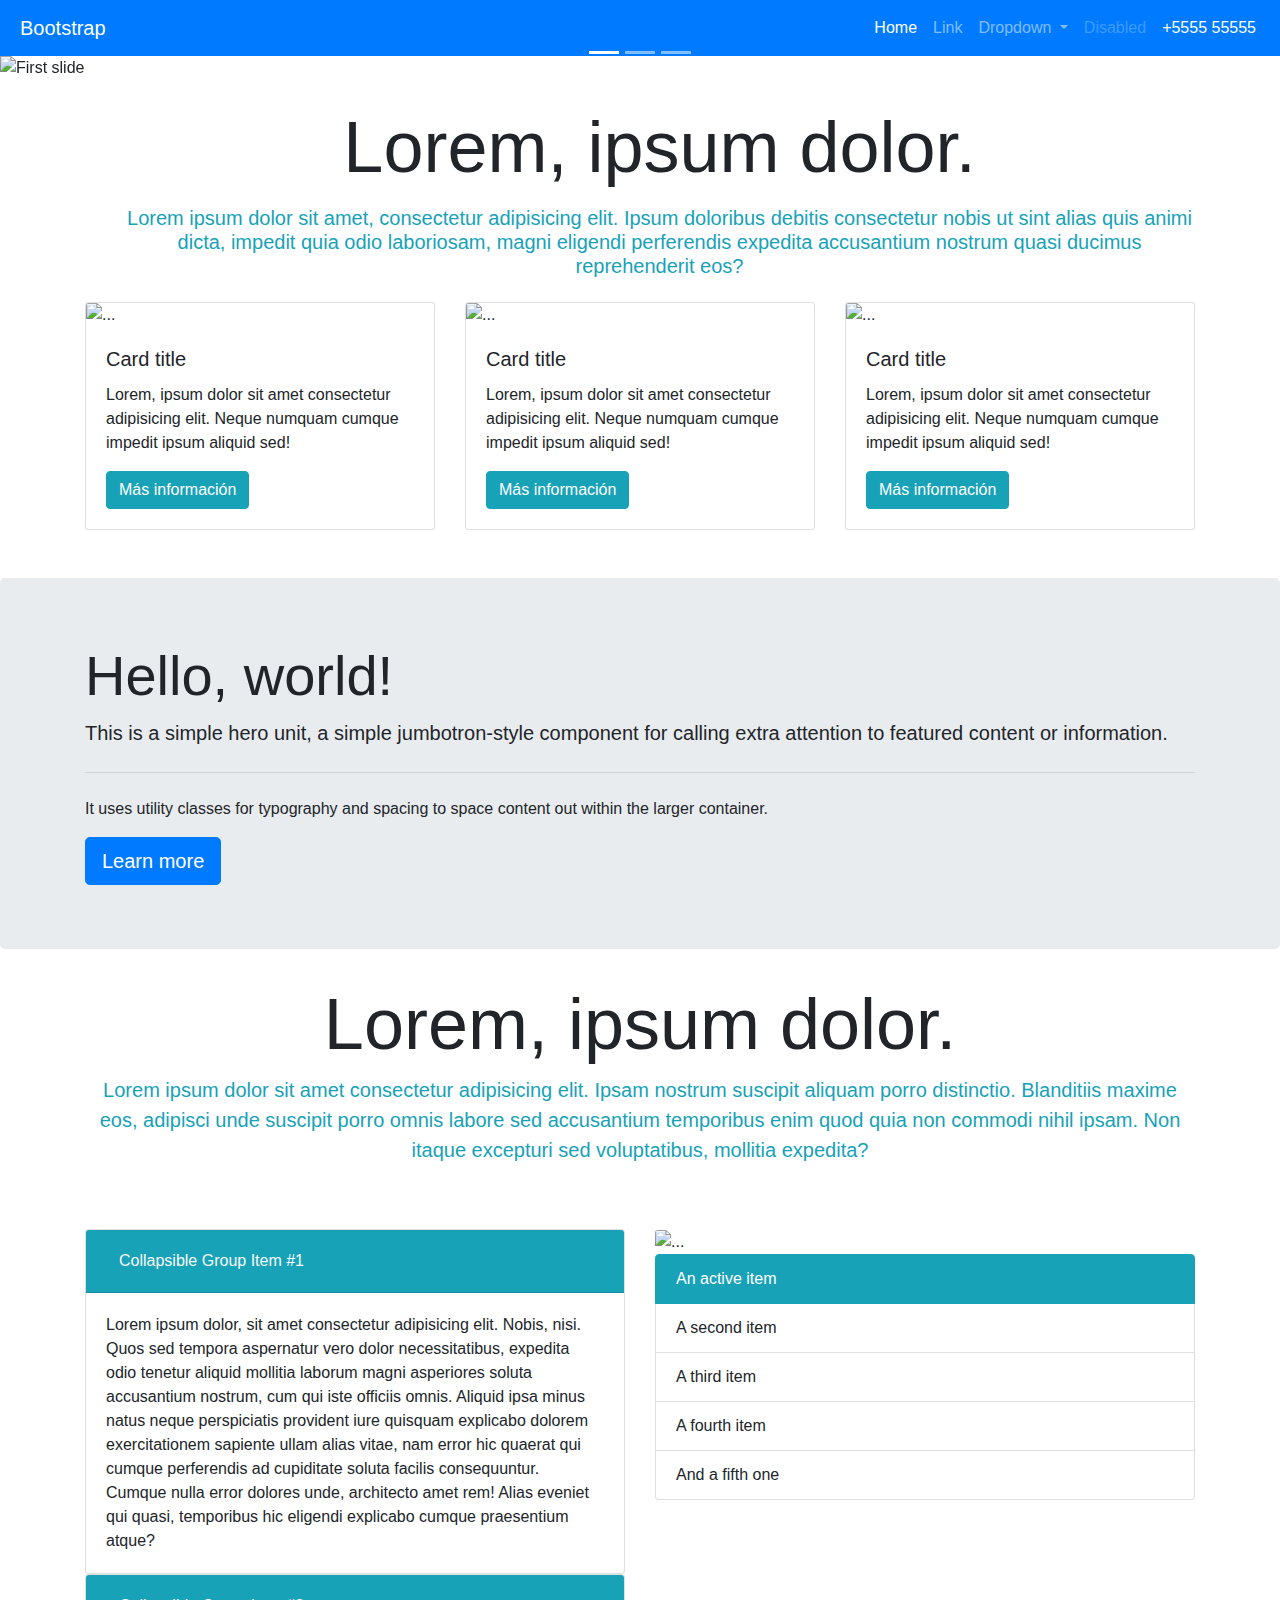
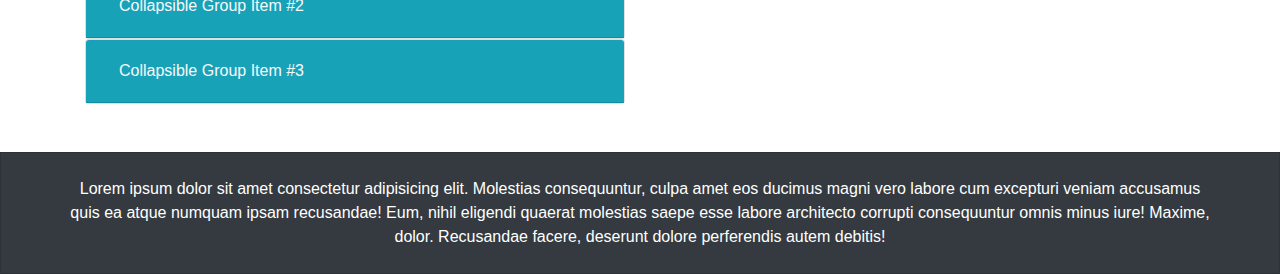
==== index.html @ b84079f8 "Estrcutura de la pagina con html y bootstrap" ====
<!doctype html>
<html lang="en">
  <head>
    <!-- Required meta tags -->
    <meta charset="utf-8">
    <meta name="viewport" content="width=device-width, initial-scale=1, shrink-to-fit=no">

    <!-- Bootstrap CSS -->
    <link rel="stylesheet" href="https://cdn.jsdelivr.net/npm/bootstrap@4.0.0/dist/css/bootstrap.min.css" integrity="sha384-Gn5384xqQ1aoWXA+058RXPxPg6fy4IWvTNh0E263XmFcJlSAwiGgFAW/dAiS6JXm" crossorigin="anonymous">
    <link rel="stylesheet" href="style.css">
    <title>Hello, world!</title>
  </head>
  <body>

    <!-- Nav con Ménu-->
    <nav class="navbar navbar-expand-lg navbar-dark bg-primary">
      <a class="navbar-brand p-1" href="#">Bootstrap</a>
      <button class="navbar-toggler" type="button" data-toggle="collapse" data-target="#navbarSupportedContent" aria-controls="navbarSupportedContent" aria-expanded="false" aria-label="Toggle navigation">
        <span class="navbar-toggler-icon"></span>
      </button>
    
      <div class="collapse navbar-collapse" id="navbarSupportedContent">
        <ul class="navbar-nav ml-auto">
          <li class="nav-item active">
            <a class="nav-link" href="#">Home <span class="sr-only">(current)</span></a>
          </li>
          <li class="nav-item">
            <a class="nav-link" href="#">Link</a>
          </li>
          <li class="nav-item dropdown">
            <a class="nav-link dropdown-toggle" href="#" role="button" data-toggle="dropdown" aria-expanded="false">
              Dropdown
            </a>
            <div class="dropdown-menu">
              <a class="dropdown-item" href="#">Action</a>
              <a class="dropdown-item" href="#">Another action</a>
              <div class="dropdown-divider"></div>
              <a class="dropdown-item" href="#">Something else here</a>
            </div>
          </li>
          <li class="nav-item">
            <a class="nav-link disabled">Disabled</a>
          </li>
          <li class="nav-item active">
            <a class="nav-link" href="#">+5555 55555 <span class="sr-only">(current)</span></a>
          </li>
        </ul>
      </div>
    </nav>

    <!-- Carrusel -->

    <div id="carouselExampleIndicators" class="carousel slide" data-ride="carousel">
      <ol class="carousel-indicators">
        <li data-target="#carouselExampleIndicators" data-slide-to="0" class="active"></li>
        <li data-target="#carouselExampleIndicators" data-slide-to="1"></li>
        <li data-target="#carouselExampleIndicators" data-slide-to="2"></li>
      </ol>
      <div class="carousel-inner">
        <div class="carousel-item active">
          <img class="d-block w-100" src="./2.jpg" alt="First slide">
          <div class="carousel-caption d-none d-md-block">
            <h4>Titulo Uno</h4>
            <p>
              Lorem ipsum dolor, sit amet consectetur adipisicing elit. Quo rem ex perferendis 
              nemo porro culpa, iusto amet. Velit, aut. Similique!, ipsum dolor sit amet consectetur 
              adipisicing elit. Ducimus illum quia sit similique impedit voluptatum deserunt sequi 
              hic quas. Eius.
            </p>
          </div>
        </div>
        
        <div class="carousel-item">
          <img class="d-block w-100" src="./3.jpg" alt="Second slide">
          <div class="carousel-caption d-none d-md-block">
            <h4>Titulo Dos</h4>
            <p>
              Lorem ipsum dolor, sit amet consectetur adipisicing elit. Accusamus praesentium in 
              illo magnam fugit nobis possimus deleniti? Quis eligendi magnam nulla odio, dicta 
              rem esse ipsum ducimus? Ut, alias facere sequi repudiandae possimus molestiae 
              corrupti iste magni expedita placeat adipisci!
            </p>
          </div>
        </div>

        <div class="carousel-item">
          <img class="d-block w-100" src="./4.jpg" alt="Third slide">
          <div class="carousel-caption d-none d-md-block">
            <h4>Titulo Tres</h4>
            <p>
              Lorem ipsum dolor sit amet consectetur adipisicing elit. Inventore tempore animi 
              consequuntur sed, quos consectetur repellendus? Ex fugit, ducimus libero, molestiae 
              cumque delectus asperiores atque similique dolorum necessitatibus laborum iste 
              deserunt eveniet at consequuntur iure nam corrupti cum sunt. Corrupti?
            </p>
          </div>
        </div>
      </div>

      <a class="carousel-control-prev" href="#carouselExampleIndicators" role="button" data-slide="prev">
        <span class="carousel-control-prev-icon" a;ria-hidden="true"></span>
        <span class="sr-only">Previous</span>
      </a>

      <a class="carousel-control-next" href="#carouselExampleIndicators" role="button" data-slide="next">
        <span class="carousel-control-next-icon" aria-hidden="true"></span>
        <span class="sr-only">Next</span>
      </a>
    </div>

    <!-- Texto intermedio-->
    <div class="container mt-4 mb-3">
        <div class="row slider align-items-center justify-content-center align-items-end ml-4">
          <div class="col-12 text-center">
            <p class="display-3">
              Lorem, ipsum dolor.
            </p>
            <h5 class="text-info">
              Lorem ipsum dolor sit amet, consectetur adipisicing elit. Ipsum doloribus debitis consectetur 
              nobis ut sint alias quis animi dicta, impedit quia odio laboriosam, magni eligendi perferendis 
              expedita accusantium nostrum quasi ducimus reprehenderit eos? 
            </h5>
          </div>
        </div>
    </div>

    <!-- Cartas -->

    <div class="container mb-5 justify-content-center align-items-center">
      <div class="row justify-content-center align-items-center">
        <div class="col-12 col-sm-6 col-md-4">
          <div class="card">
            <img src="./2.jpg" class="card-img-top" alt="...">
            <div class="card-body">
              <h5 class="card-title">Card title</h5>
              <p class="card-text">
                Lorem, ipsum dolor sit amet consectetur adipisicing elit. Neque numquam cumque impedit ipsum 
                aliquid sed!
              </p>
              <a href="#" class="btn btn-info">Más información</a>
            </div>
          </div>
        </div>
        
        <div class="col-12 col-sm-6 col-md-4">
          <div class="card">
            <img src="./2.jpg" class="card-img-top" alt="...">
            <div class="card-body">
              <h5 class="card-title">Card title</h5>
              <p class="card-text">
                Lorem, ipsum dolor sit amet consectetur adipisicing elit. Neque numquam cumque impedit ipsum 
                aliquid sed!
              </p>
              <a href="#" class="btn btn-info">Más información</a>
            </div>
          </div>
        </div>
  
        <div class="col-12 col-sm-6 col-md-4">
          <div class="card">
            <img src="./2.jpg" class="card-img-top" alt="...">
            <div class="card-body">
              <h5 class="card-title">Card title</h5>
              <p class="card-text">
                Lorem, ipsum dolor sit amet consectetur adipisicing elit. Neque numquam cumque impedit ipsum 
                aliquid sed!
              </p>
              <a href="#" class="btn btn-info">Más información</a>
            </div>
          </div>
        </div>
      </div>
    </div>   
    
    <!-- Jumbotron -->

    <div class="jumbotron">
      <div class="container">
        <div class="row">
          <div class="col">
            <h1 class="display-4">Hello, world!</h1>
            <p class="lead">
              This is a simple hero unit, a simple jumbotron-style component for calling extra 
              attention to featured content or information.
            </p>
            <hr class="my-4">
            <p>
              It uses utility classes for typography and spacing to space content out within the larger container.
            </p>
            <a class="btn btn-primary btn-lg" href="#" role="button"> Learn more </a>
          </div>
        </div>
      </div>
    </div>

    <!-- Sedunda sección -->

    <div class="container">
      <div class="row">
        <div class="col-12 text-center">
          <h2 class="display-3">Lorem, ipsum dolor.</h2>
            <p class="lead text-info font-weight-normal">
              Lorem ipsum dolor sit amet consectetur adipisicing elit. Ipsam nostrum suscipit aliquam porro distinctio. 
              Blanditiis maxime eos, adipisci unde suscipit porro omnis labore sed accusantium temporibus enim quod 
              quia non commodi nihil ipsam. Non itaque excepturi sed voluptatibus, mollitia expedita?
            </p>
        </div>

        <div class="col-12 col-md-6 mt-5">
          <div class="accordion" id="accordionExample">
            <div class="card">
              <div class="card-header bg-info" id="headingOne">
                <h2 class="mb-0">
                  <button class="btn btn-link btn-block text-left text-light" type="button" data-toggle="collapse" data-target="#collapseOne" aria-expanded="true" aria-controls="collapseOne">
                    Collapsible Group Item #1
                  </button>
                </h2>
              </div>
              <div id="collapseOne" class="collapse show" aria-labelledby="headingOne" data-parent="#accordionExample">
                <div class="card-body">
                  Lorem ipsum dolor, sit amet consectetur adipisicing elit. Nobis, nisi. Quos sed tempora aspernatur vero dolor 
                  necessitatibus, expedita odio tenetur aliquid mollitia laborum magni asperiores soluta accusantium nostrum, cum 
                  qui iste officiis omnis. Aliquid ipsa minus natus neque perspiciatis provident iure quisquam explicabo dolorem 
                  exercitationem sapiente ullam alias vitae, nam error hic quaerat qui cumque perferendis ad cupiditate soluta 
                  facilis consequuntur. Cumque nulla error dolores unde, architecto amet rem! Alias eveniet qui quasi, temporibus 
                  hic eligendi explicabo cumque praesentium atque?
                </div>
              </div>
            </div>
            <div class="card">
              <div class="card-header bg-info" id="headingTwo">
                <h2 class="mb-0">
                  <button class="btn btn-link btn-block text-left collapsed text-light" type="button" data-toggle="collapse" data-target="#collapseTwo" aria-expanded="false" aria-controls="collapseTwo">
                    Collapsible Group Item #2
                  </button>
                </h2>
              </div>
              <div id="collapseTwo" class="collapse" aria-labelledby="headingTwo" data-parent="#accordionExample">
                <div class="card-body">
                  Lorem ipsum dolor, sit amet consectetur adipisicing elit. Nobis, nisi. Quos sed tempora aspernatur vero dolor 
                  necessitatibus, expedita odio tenetur aliquid mollitia laborum magni asperiores soluta accusantium nostrum, cum 
                  qui iste officiis omnis. Aliquid ipsa minus natus neque perspiciatis provident iure quisquam explicabo dolorem 
                  exercitationem sapiente ullam alias vitae, nam error hic quaerat qui cumque perferendis ad cupiditate soluta 
                  facilis consequuntur. Cumque nulla error dolores unde, architecto amet rem! Alias eveniet qui quasi, temporibus 
                  hic eligendi explicabo cumque praesentium atque?
                </div>
              </div>
            </div>
            <div class="card">
              <div class="card-header bg-info" id="headingThree">
                <h2 class="mb-0">
                  <button class="btn btn-link btn-block text-left collapsed text-light" type="button" data-toggle="collapse" data-target="#collapseThree" aria-expanded="false" aria-controls="collapseThree">
                    Collapsible Group Item #3
                  </button>
                </h2>
              </div>
              <div id="collapseThree" class="collapse" aria-labelledby="headingThree" data-parent="#accordionExample">
              <div class="card-body">
                Lorem ipsum dolor, sit amet consectetur adipisicing elit. Nobis, nisi. Quos sed tempora aspernatur vero dolor 
                necessitatibus, expedita odio tenetur aliquid mollitia laborum magni asperiores soluta accusantium nostrum, cum 
                qui iste officiis omnis. Aliquid ipsa minus natus neque perspiciatis provident iure quisquam explicabo dolorem 
                exercitationem sapiente ullam alias vitae, nam error hic quaerat qui cumque perferendis ad cupiditate soluta 
                facilis consequuntur. Cumque nulla error dolores unde, architecto amet rem! Alias eveniet qui quasi, temporibus 
                hic eligendi explicabo cumque praesentium atque?
              </div>
            </div>
          </div>
        </div>
      </div>


        <div class="col-12 col-md-6 mt-5">
          <img src="./4.jpg" class="card-img-top img-fluid" alt="...">
          <ul class="list-group">
            <li class="list-group-item active bg-info border-info" aria-current="true">An active item</li>
            <li class="list-group-item">A second item</li>
            <li class="list-group-item">A third item</li>
            <li class="list-group-item">A fourth item</li>
            <li class="list-group-item">And a fifth one</li>
          </ul>
        </div>
      </div>
    </div>

    <!-- Pie de página -->
    <footer class="mt-5">
      <div class="card bg-dark rounded-0 text-center p-4">
        <div class="container">
          <div class="row">
            <p class="text-white mb-0">
              Lorem ipsum dolor sit amet consectetur adipisicing elit. Molestias consequuntur, culpa amet eos ducimus 
              magni vero labore cum excepturi veniam accusamus quis ea atque numquam ipsam recusandae! Eum, nihil 
              eligendi quaerat molestias saepe esse labore architecto corrupti consequuntur omnis minus iure! Maxime, 
              dolor. Recusandae facere, deserunt dolore perferendis autem debitis!
            </p>
          </div>
        </div>
      </div>
    </footer>

    <!-- Optional JavaScript -->
    <!-- jQuery first, then Popper.js, then Bootstrap JS -->
    <script src="https://code.jquery.com/jquery-3.2.1.slim.min.js" integrity="sha384-KJ3o2DKtIkvYIK3UENzmM7KCkRr/rE9/Qpg6aAZGJwFDMVNA/GpGFF93hXpG5KkN" crossorigin="anonymous"></script>
    <script src="https://cdn.jsdelivr.net/npm/popper.js@1.12.9/dist/umd/popper.min.js" integrity="sha384-ApNbgh9B+Y1QKtv3Rn7W3mgPxhU9K/ScQsAP7hUibX39j7fakFPskvXusvfa0b4Q" crossorigin="anonymous"></script>
    <script src="https://cdn.jsdelivr.net/npm/bootstrap@4.0.0/dist/js/bootstrap.min.js" integrity="sha384-JZR6Spejh4U02d8jOt6vLEHfe/JQGiRRSQQxSfFWpi1MquVdAyjUar5+76PVCmYl" crossorigin="anonymous"></script>
  </body>
</html>
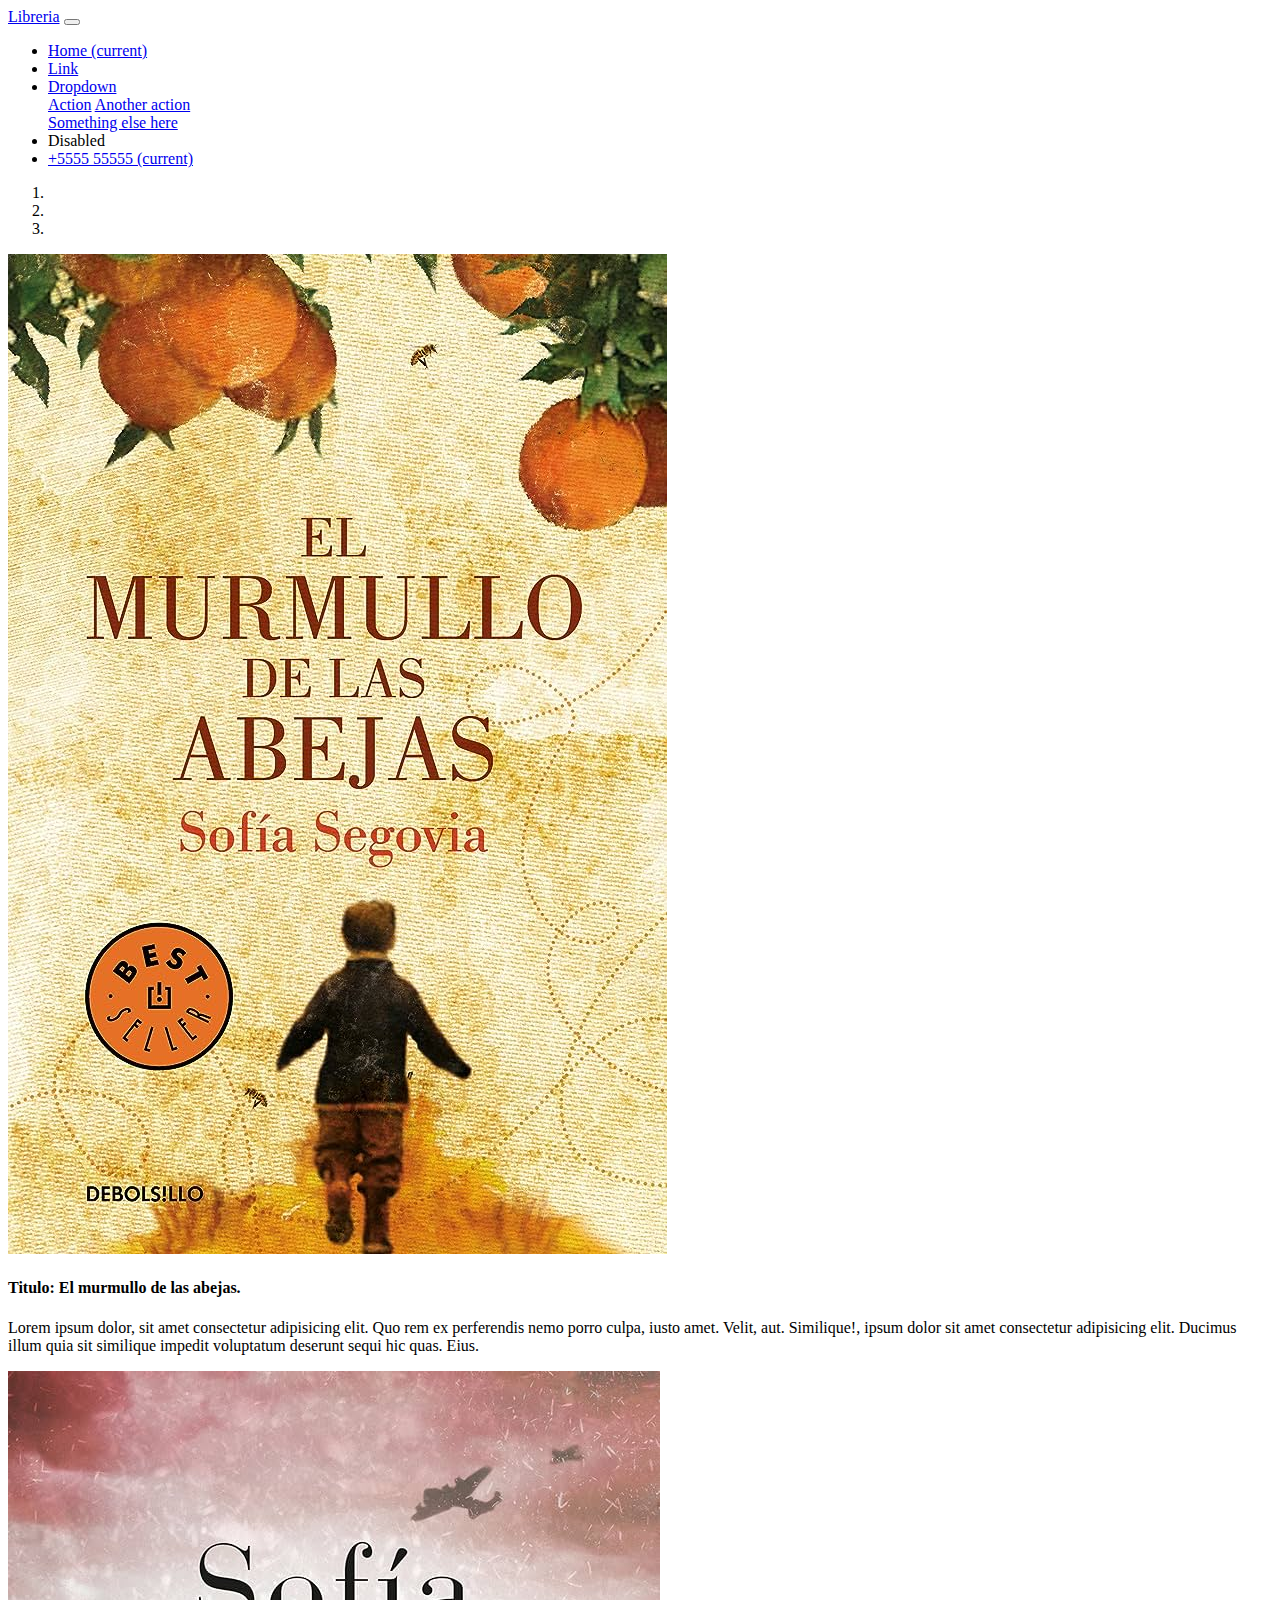
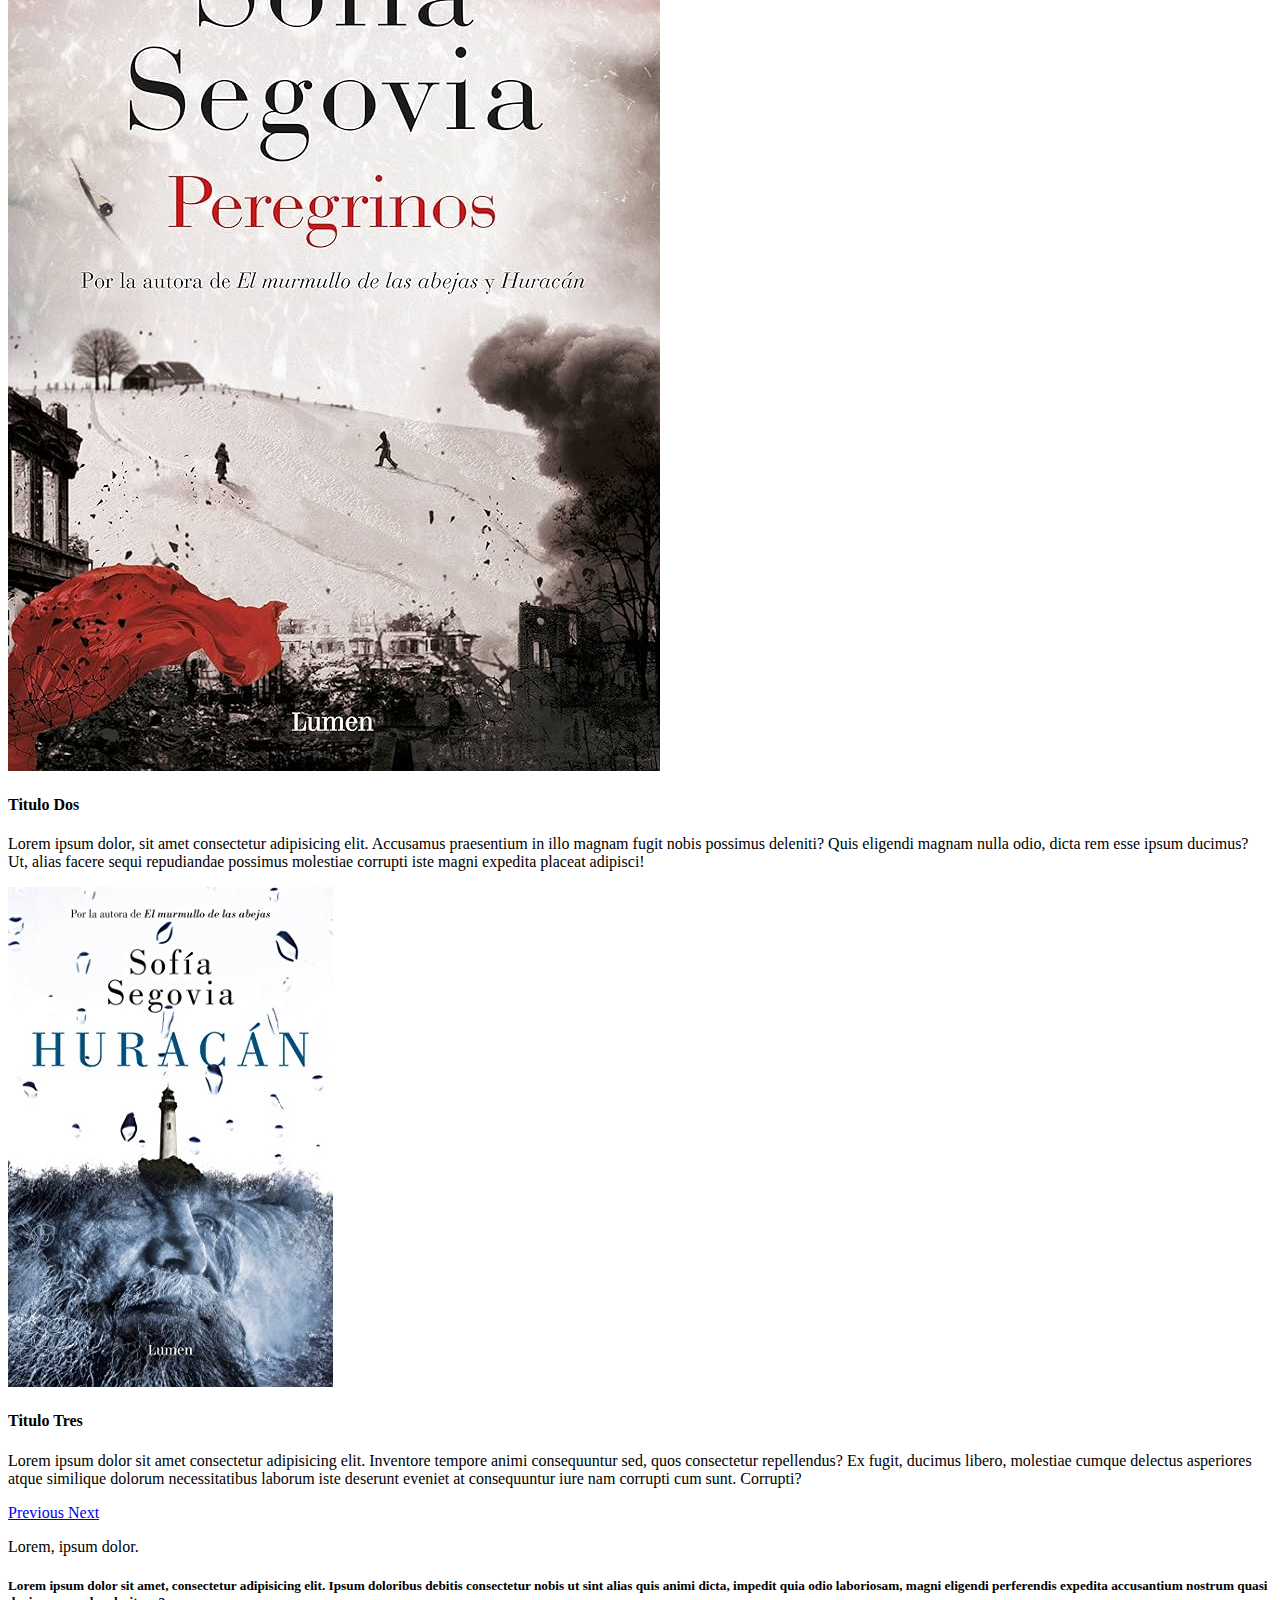
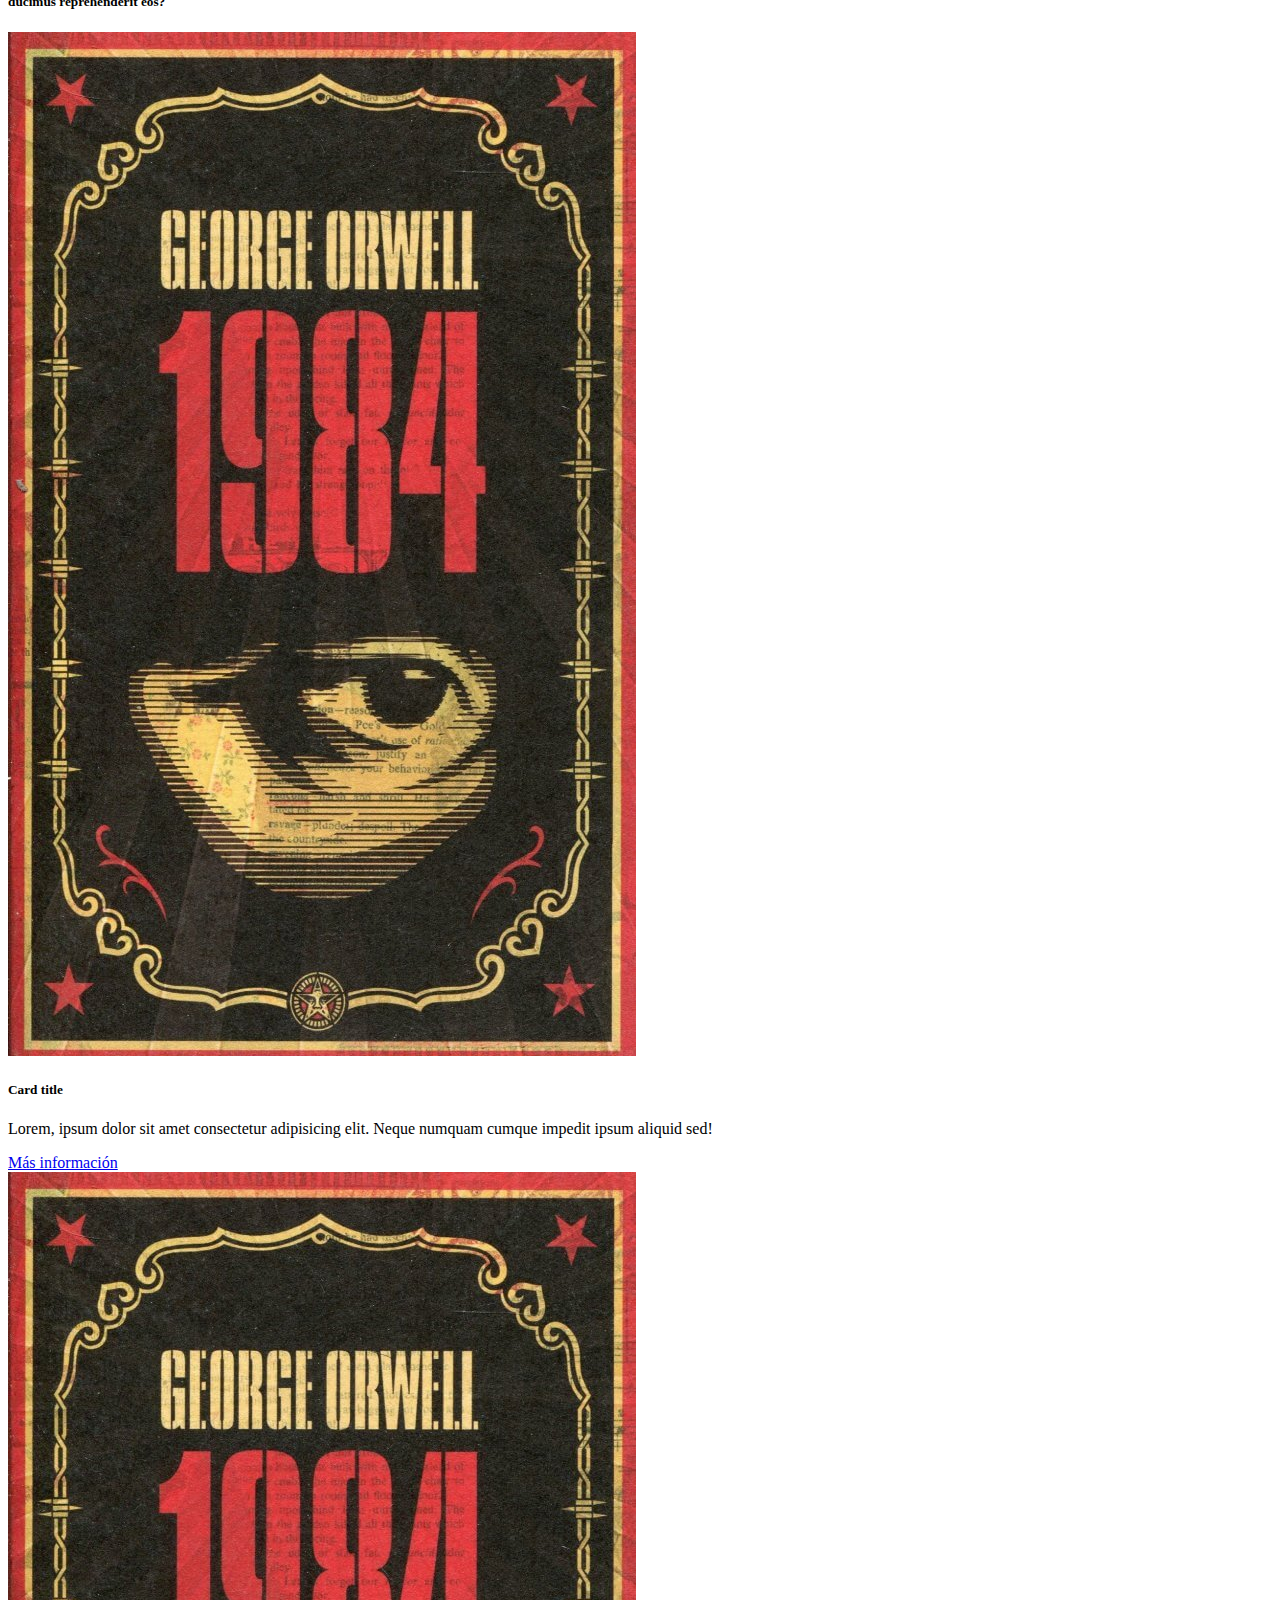
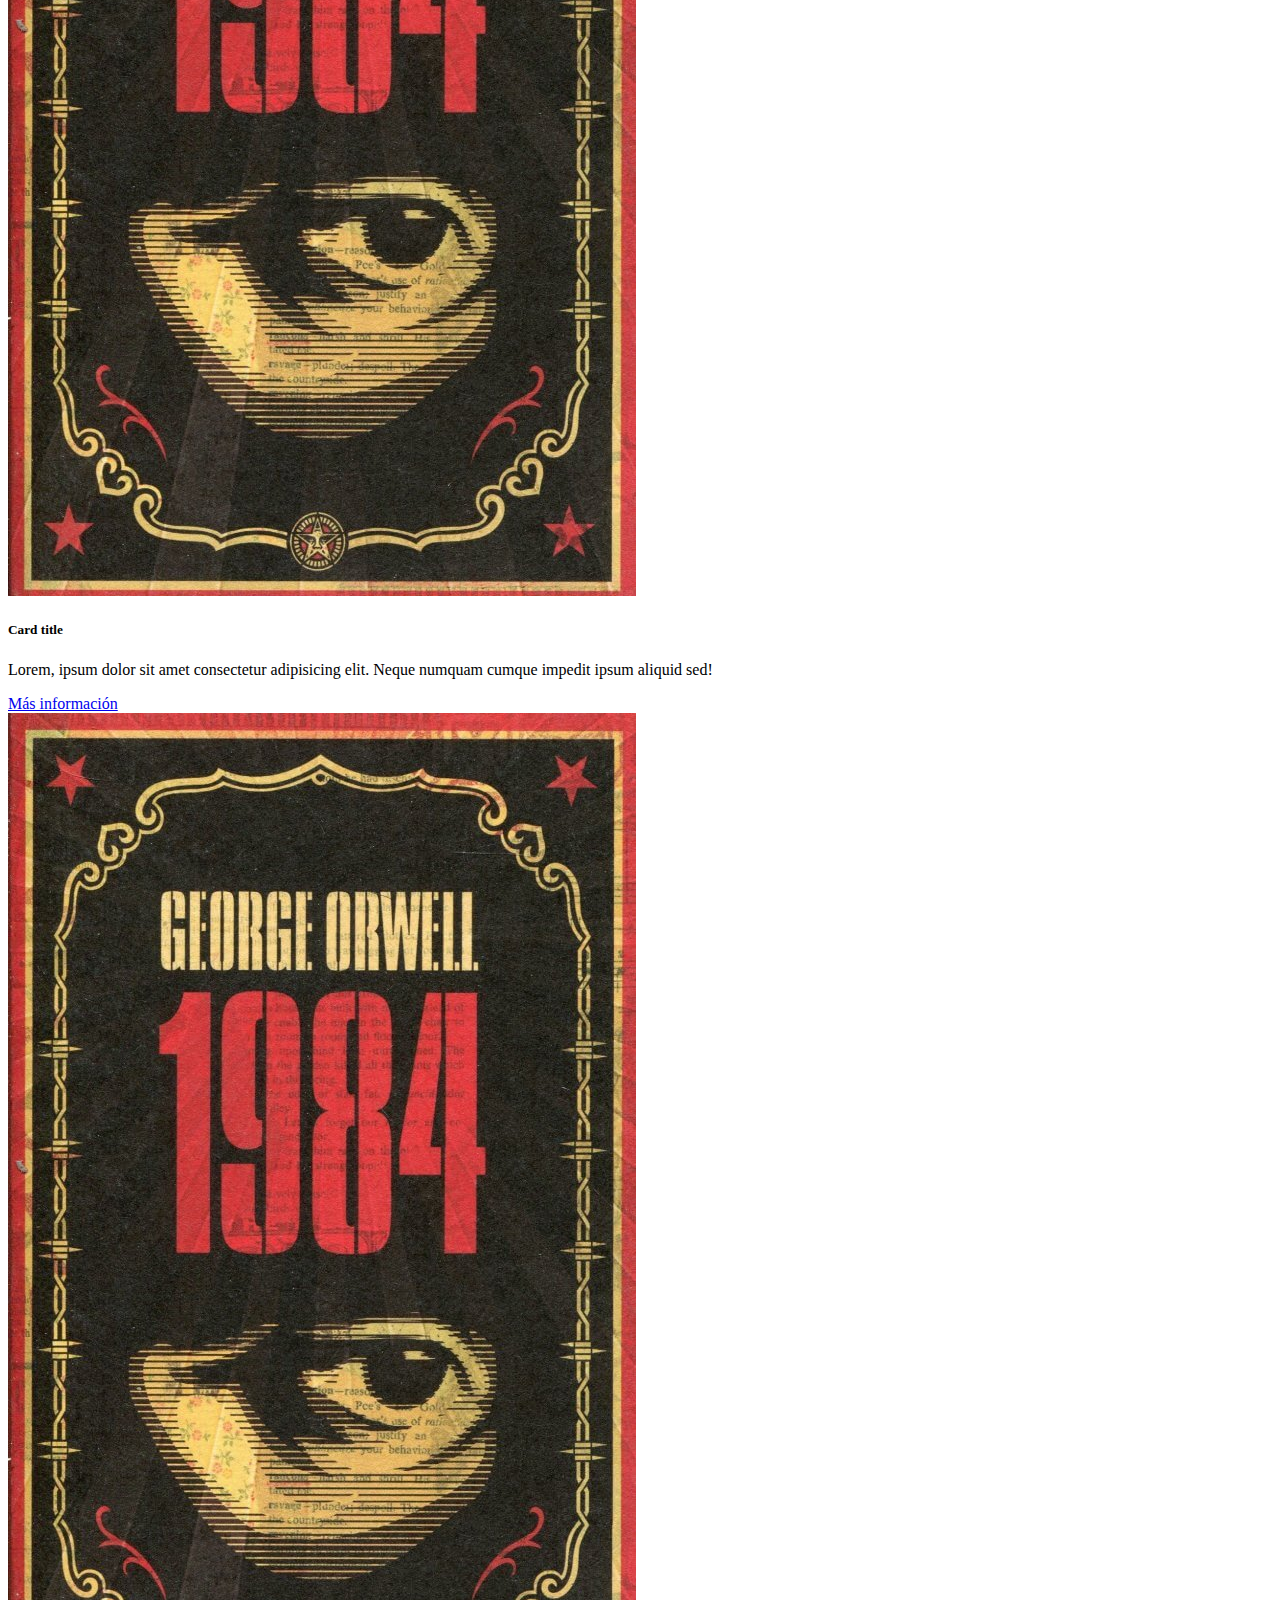
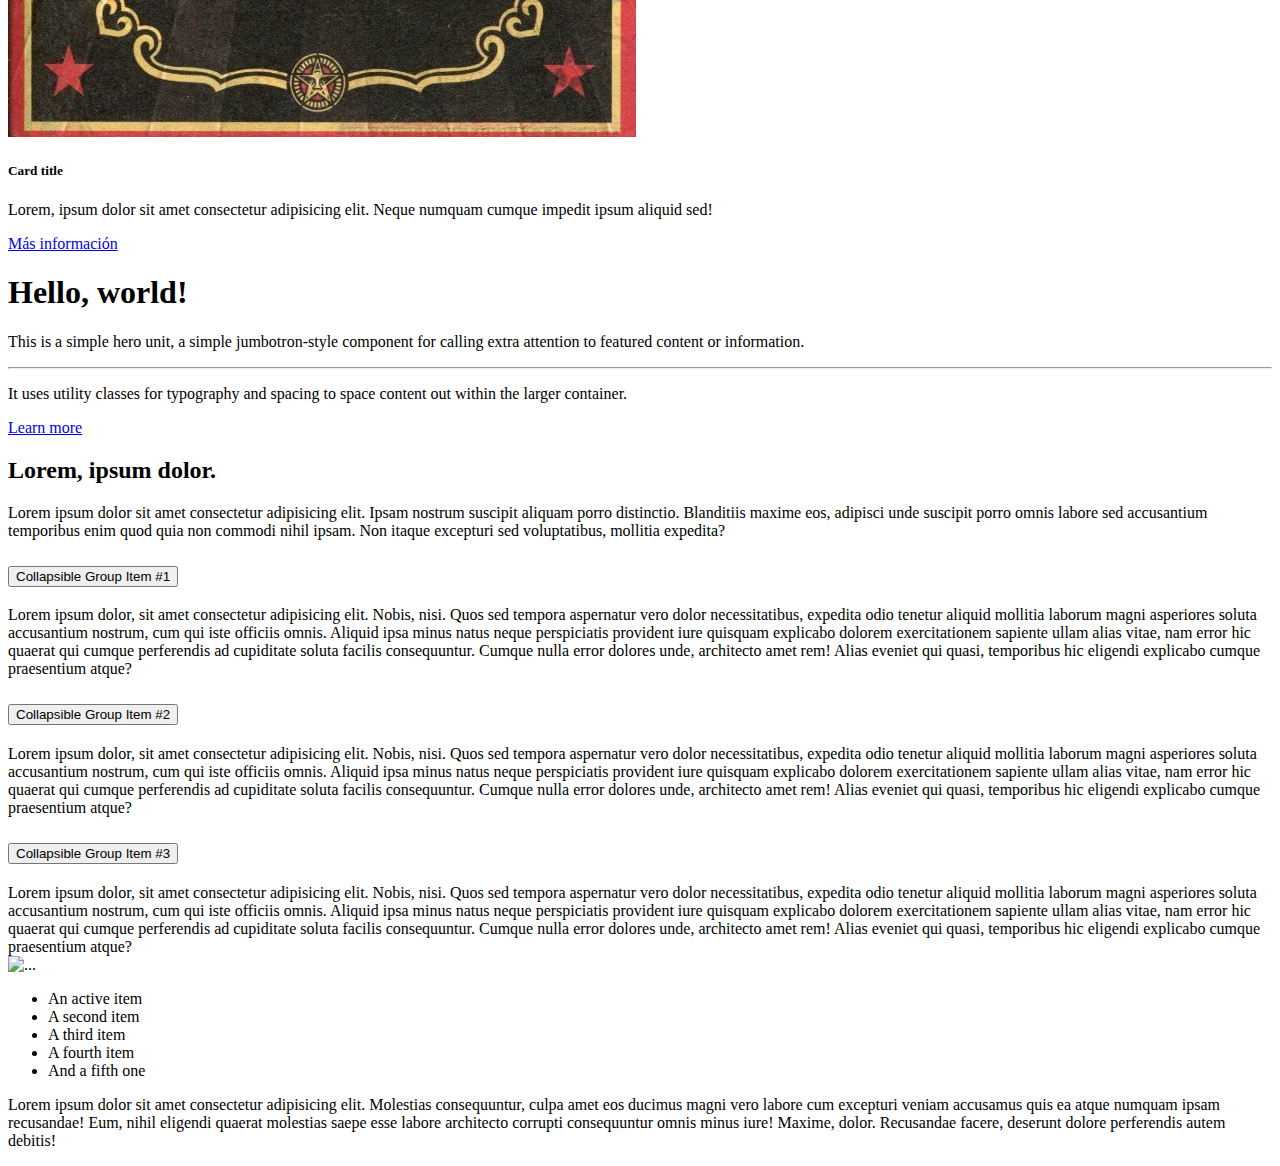
==== commit ce03d350: "Libros" ====
--- a/index.html
+++ b/index.html
@@ -1,20 +1,29 @@
 <!doctype html>
 <html lang="en">
   <head>
-    <!-- Required meta tags -->
     <meta charset="utf-8">
-    <meta name="viewport" content="width=device-width, initial-scale=1, shrink-to-fit=no">
-
-    <!-- Bootstrap CSS -->
-    <link rel="stylesheet" href="https://cdn.jsdelivr.net/npm/bootstrap@4.0.0/dist/css/bootstrap.min.css" integrity="sha384-Gn5384xqQ1aoWXA+058RXPxPg6fy4IWvTNh0E263XmFcJlSAwiGgFAW/dAiS6JXm" crossorigin="anonymous">
-    <link rel="stylesheet" href="style.css">
-    <title>Hello, world!</title>
-  </head>
+    <meta name="viewport" content="width=device-width, initial-scale=1">
+
+    <title> Libreria </title>
+		
+    <link rel="icon" href="./sources/images/icono.ico">
+		<link rel="stylesheet" href="./css/index.css">
+
+		<link rel="preconnect" href="https://fonts.googleapis.com">
+		<link rel="preconnect" href="https://fonts.gstatic.com" crossorigin>
+		<link href="https://fonts.googleapis.com/css2?family=Heebo&family=PT+Sans+Narrow:wght@700&family=Sofia+Sans+Condensed:wght@600;1000&display=swap" rel="stylesheet">
+
+
+    <link href="https://cdn.jsdelivr.net/npm/bootstrap@5.3.2/dist/css/bootstrap.min.css" rel="stylesheet" integrity="sha384-T3c6CoIi6uLrA9TneNEoa7RxnatzjcDSCmG1MXxSR1GAsXEV/Dwwykc2MPK8M2HN" crossorigin="anonymous">
+		<link rel="stylesheet" href="https://cdn.jsdelivr.net/npm/bootstrap-icons@1.11.1/font/bootstrap-icons.css">
+	</head>
+
   <body>
+   <header></header> 
 
     <!-- Nav con Ménu-->
     <nav class="navbar navbar-expand-lg navbar-dark bg-primary">
-      <a class="navbar-brand p-1" href="#">Bootstrap</a>
+      <a class="navbar-brand p-1" href="#">Libreria</a>
       <button class="navbar-toggler" type="button" data-toggle="collapse" data-target="#navbarSupportedContent" aria-controls="navbarSupportedContent" aria-expanded="false" aria-label="Toggle navigation">
         <span class="navbar-toggler-icon"></span>
       </button>
@@ -58,9 +67,9 @@
       </ol>
       <div class="carousel-inner">
         <div class="carousel-item active">
-          <img class="d-block w-100" src="./2.jpg" alt="First slide">
+          <img class="d-block w-100" src="libros/El murmullo de las abejas.jpg" alt="First slide">
           <div class="carousel-caption d-none d-md-block">
-            <h4>Titulo Uno</h4>
+            <h4>Titulo: El murmullo de las abejas.</h4>
             <p>
               Lorem ipsum dolor, sit amet consectetur adipisicing elit. Quo rem ex perferendis 
               nemo porro culpa, iusto amet. Velit, aut. Similique!, ipsum dolor sit amet consectetur 
@@ -71,7 +80,7 @@
         </div>
         
         <div class="carousel-item">
-          <img class="d-block w-100" src="./3.jpg" alt="Second slide">
+          <img class="d-block w-100" src="libros/Peregrinos.jpg" alt="Second slide">
           <div class="carousel-caption d-none d-md-block">
             <h4>Titulo Dos</h4>
             <p>
@@ -84,7 +93,7 @@
         </div>
 
         <div class="carousel-item">
-          <img class="d-block w-100" src="./4.jpg" alt="Third slide">
+          <img class="d-block w-100" src="libros/Huracan.jpg" alt="Third slide">
           <div class="carousel-caption d-none d-md-block">
             <h4>Titulo Tres</h4>
             <p>
@@ -130,7 +139,7 @@
       <div class="row justify-content-center align-items-center">
         <div class="col-12 col-sm-6 col-md-4">
           <div class="card">
-            <img src="./2.jpg" class="card-img-top" alt="...">
+            <img src="libros/1984.jpg" class="card-img-top" alt="...">
             <div class="card-body">
               <h5 class="card-title">Card title</h5>
               <p class="card-text">
@@ -144,7 +153,7 @@
         
         <div class="col-12 col-sm-6 col-md-4">
           <div class="card">
-            <img src="./2.jpg" class="card-img-top" alt="...">
+            <img src="libros/1984.jpg" class="card-img-top" alt="...">
             <div class="card-body">
               <h5 class="card-title">Card title</h5>
               <p class="card-text">
@@ -158,7 +167,7 @@
   
         <div class="col-12 col-sm-6 col-md-4">
           <div class="card">
-            <img src="./2.jpg" class="card-img-top" alt="...">
+            <img src="libros/1984.jpg" class="card-img-top" alt="...">
             <div class="card-body">
               <h5 class="card-title">Card title</h5>
               <p class="card-text">
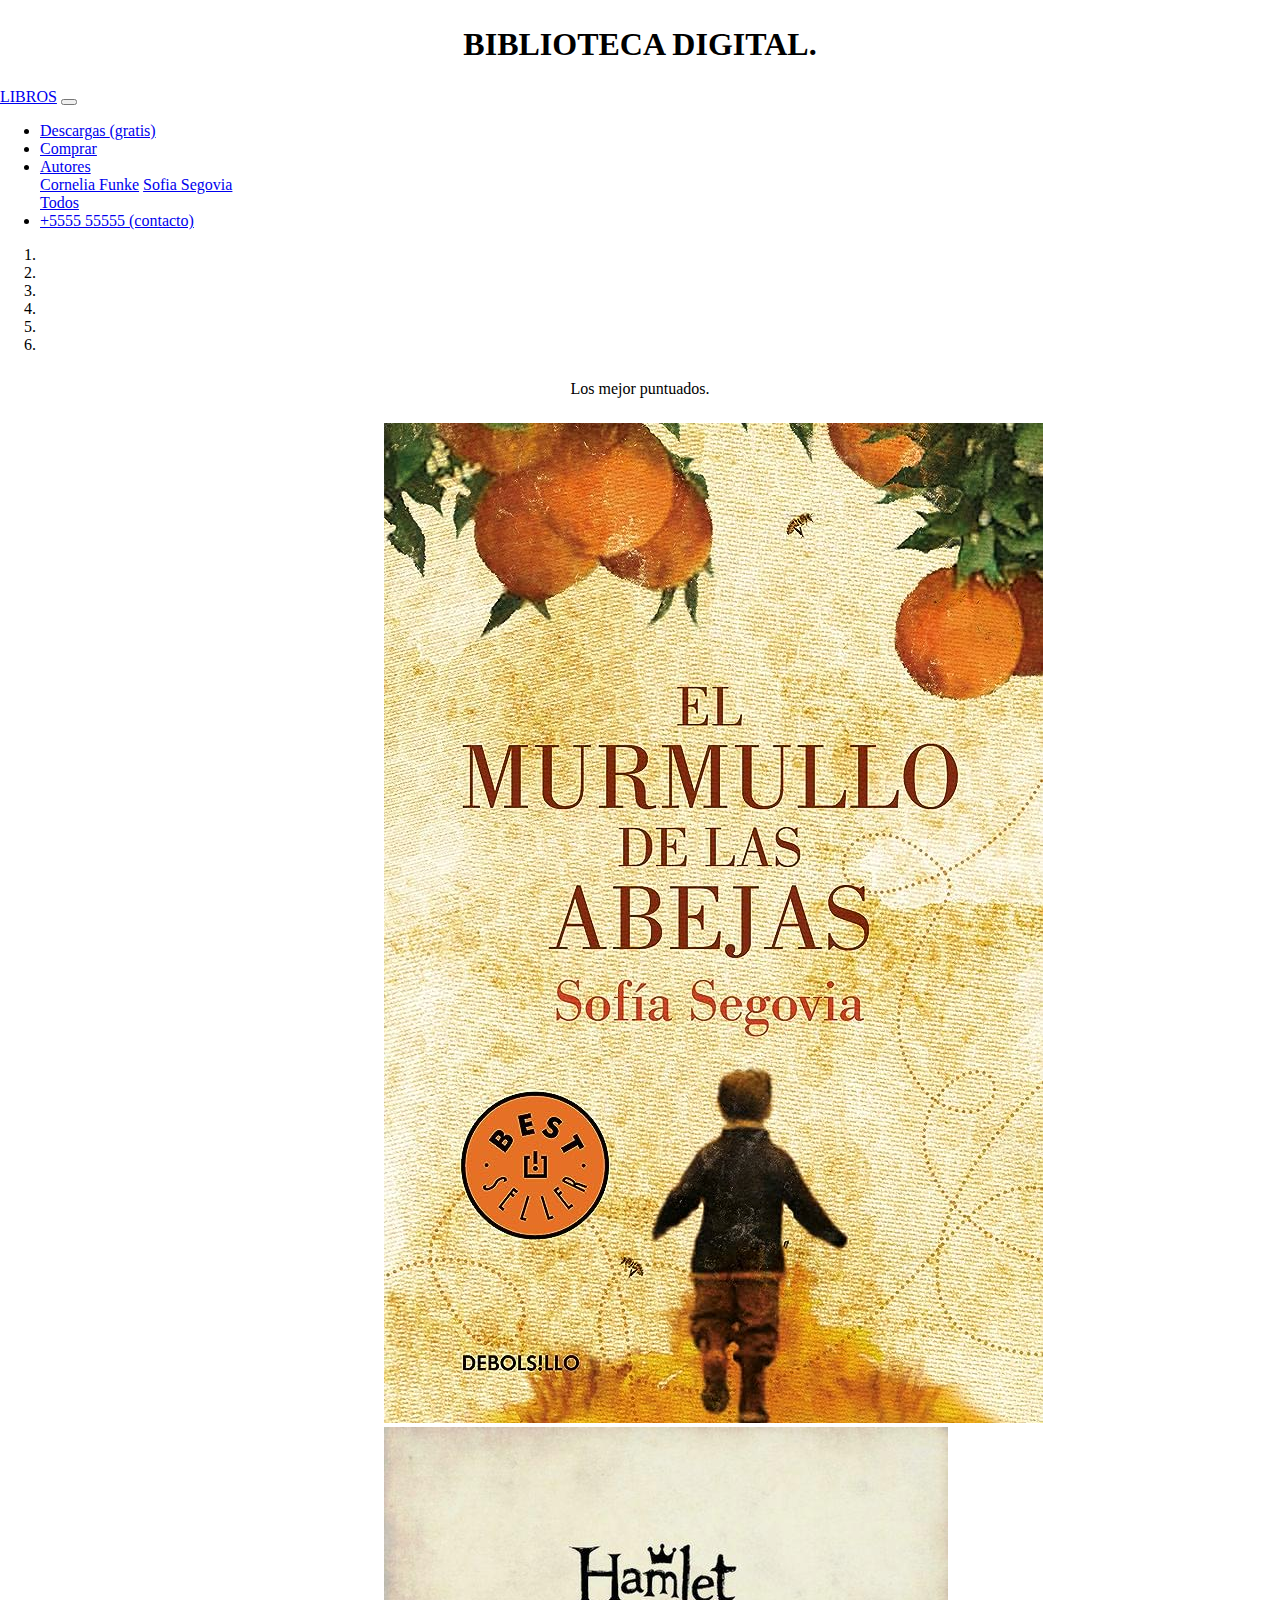
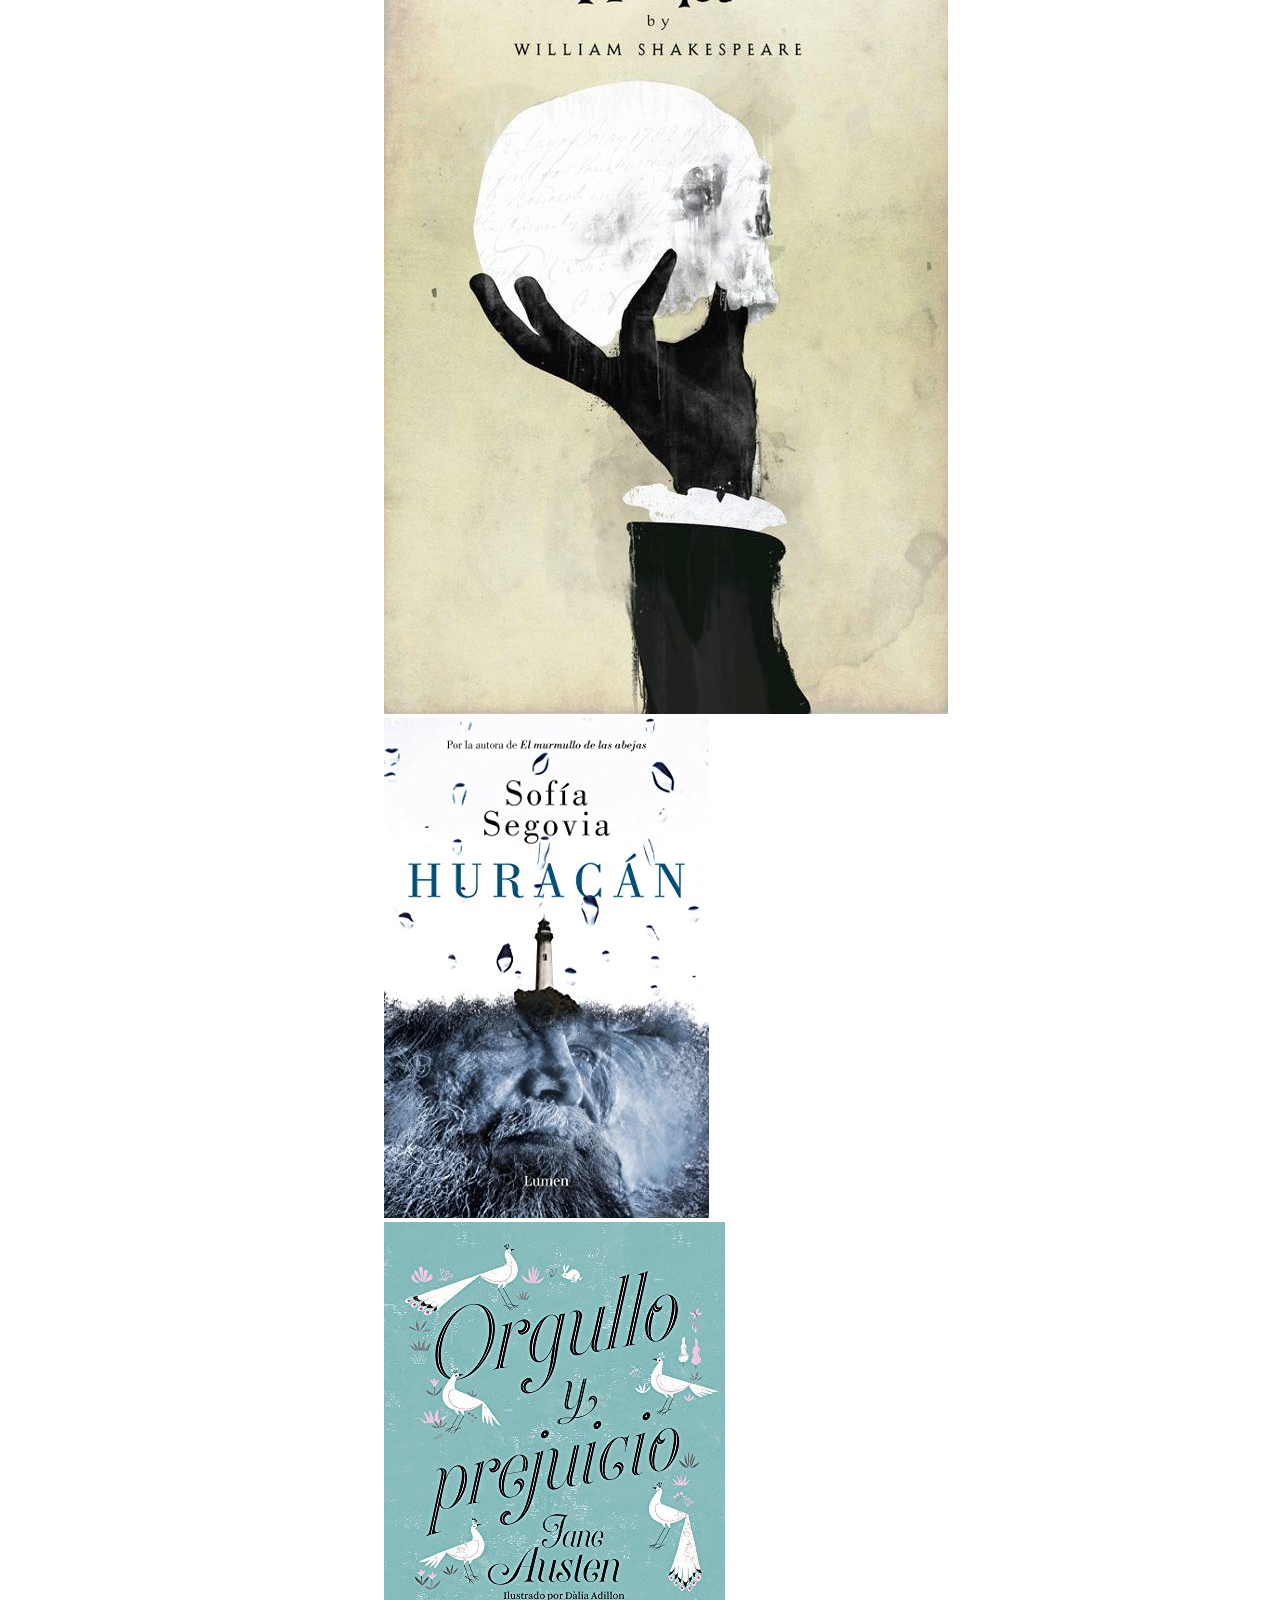
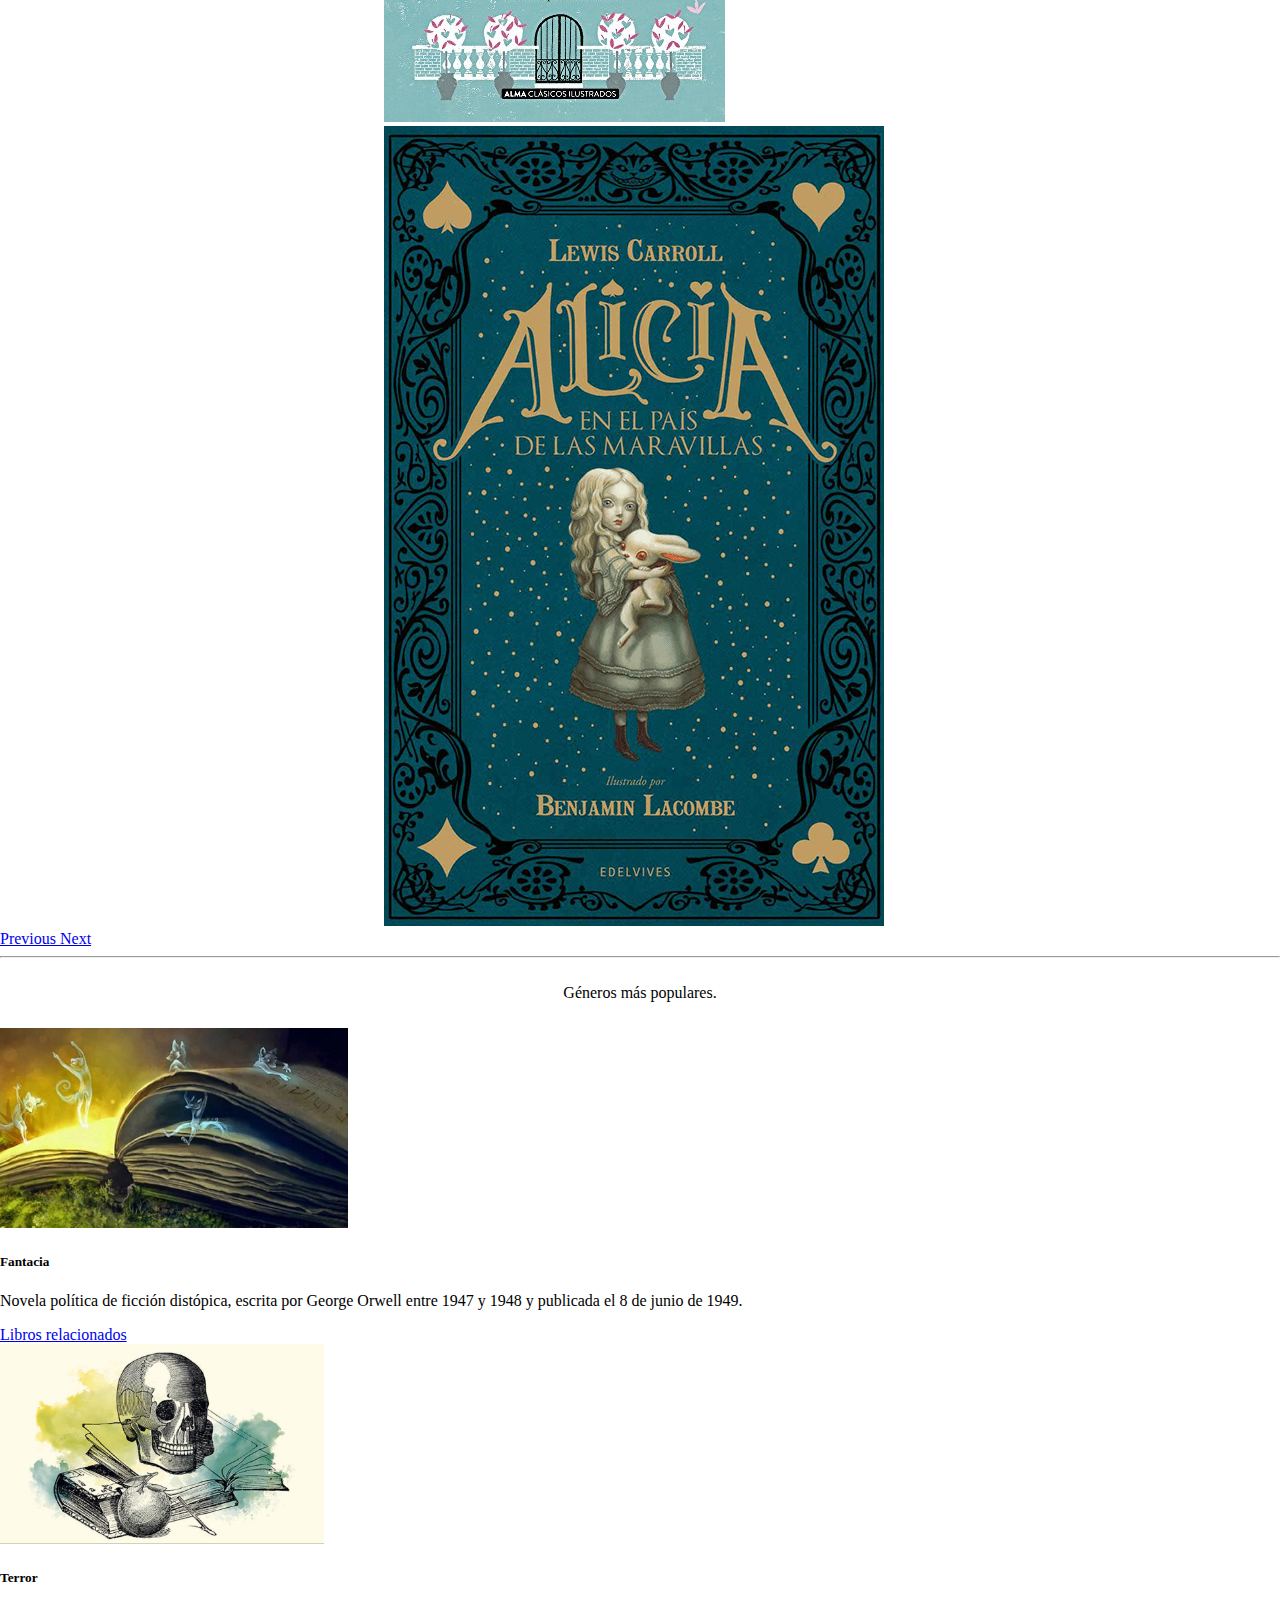
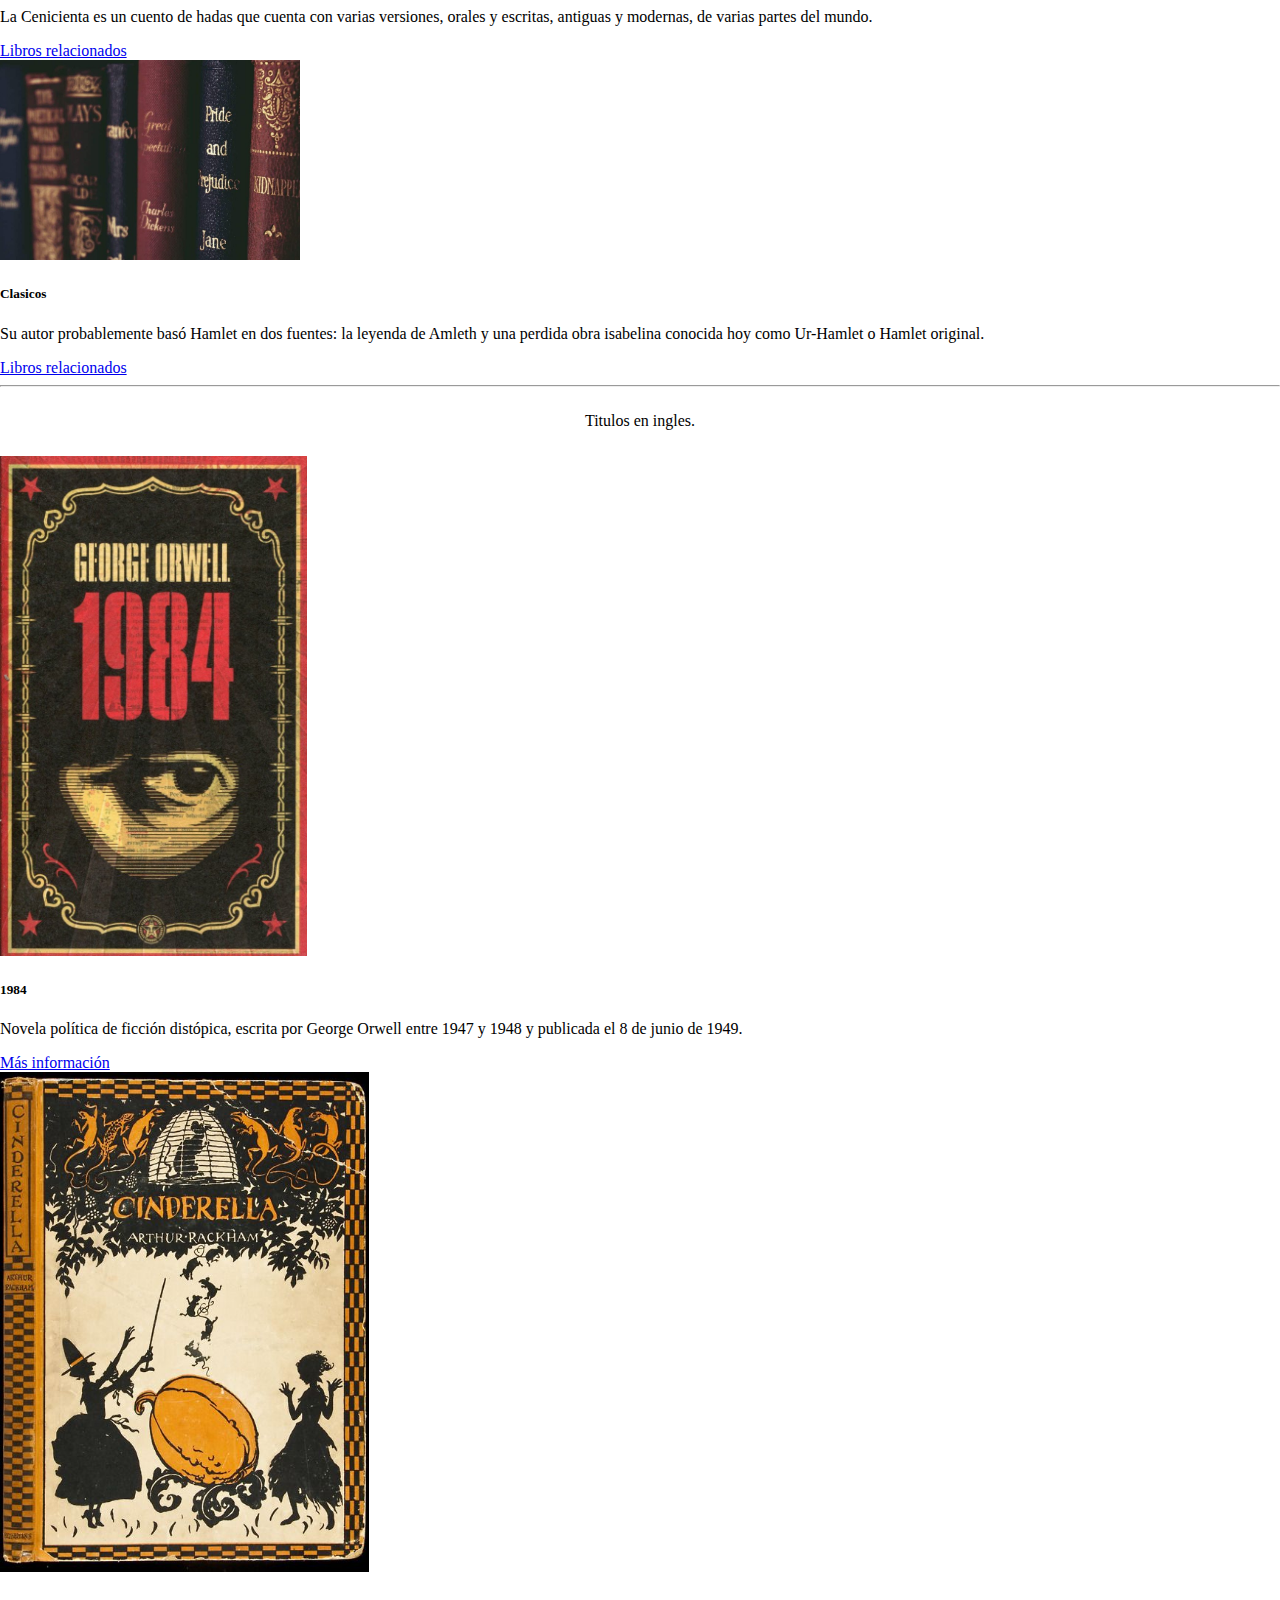
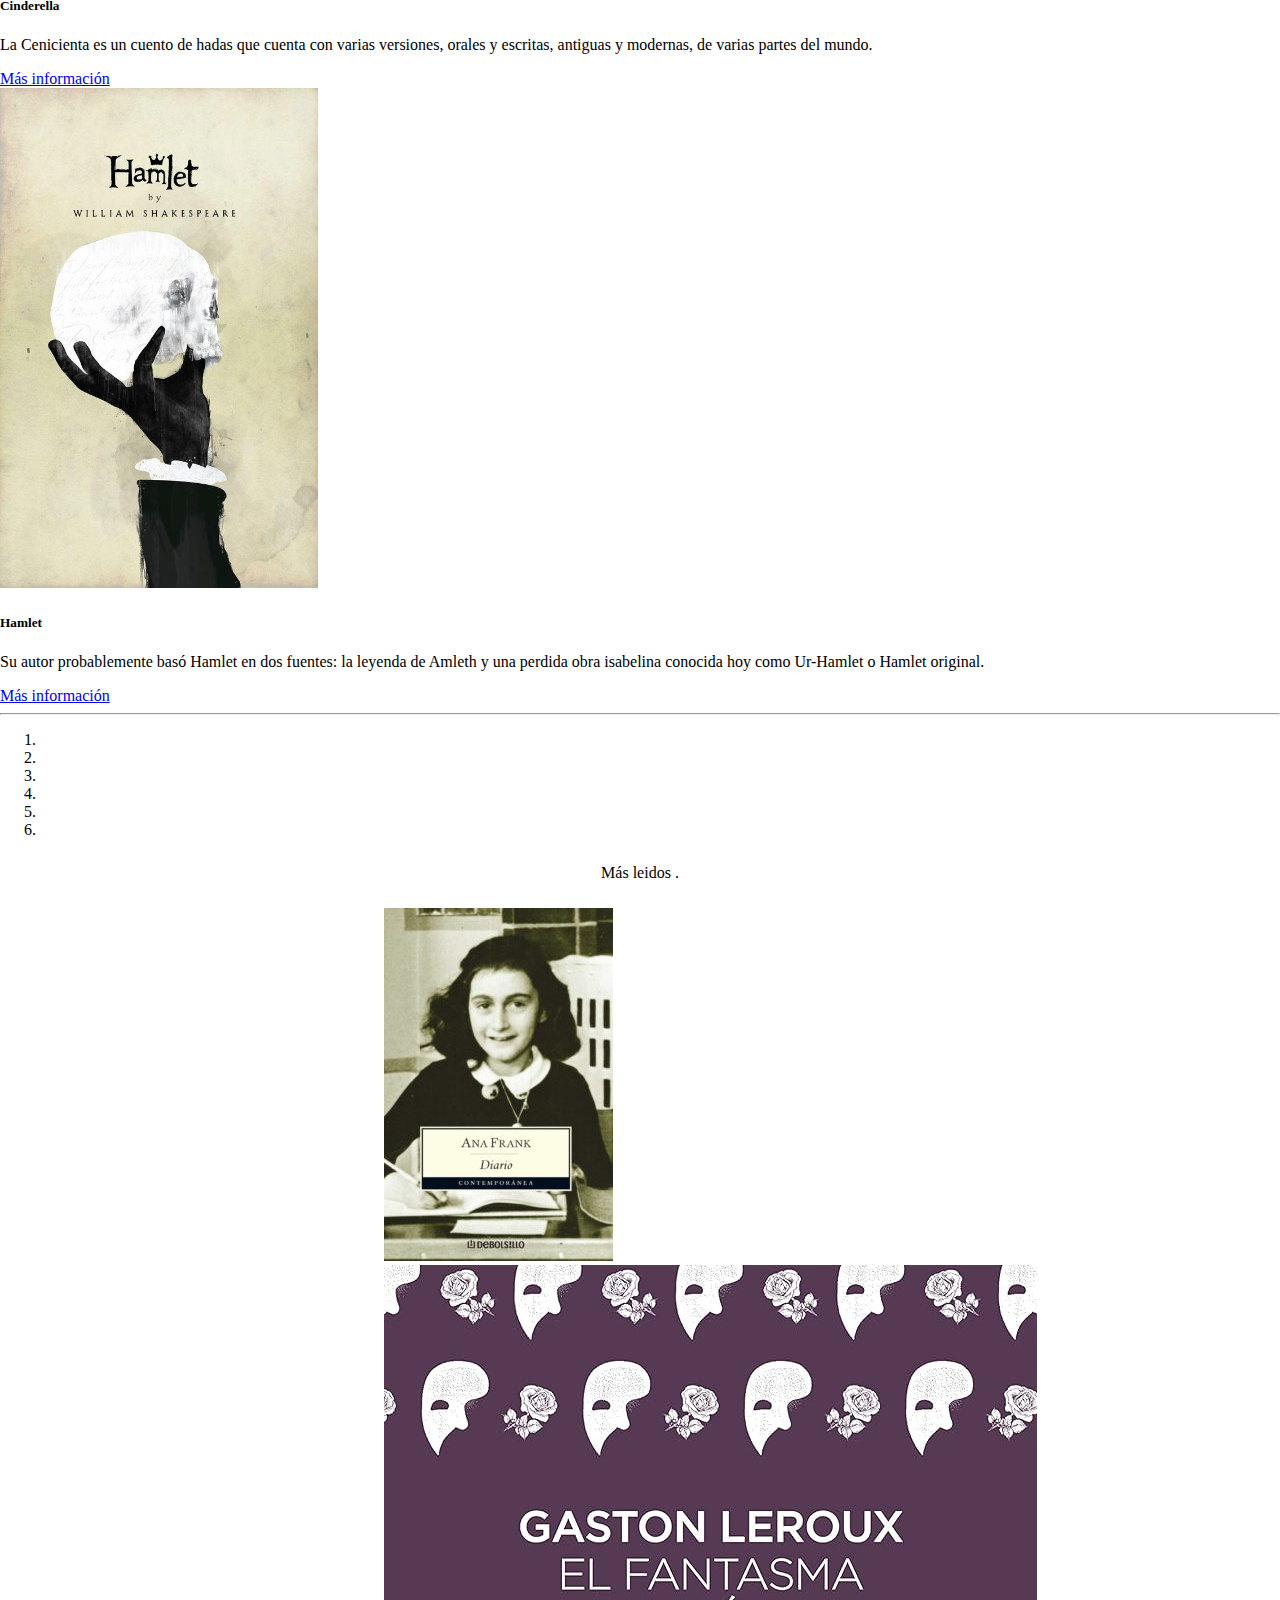
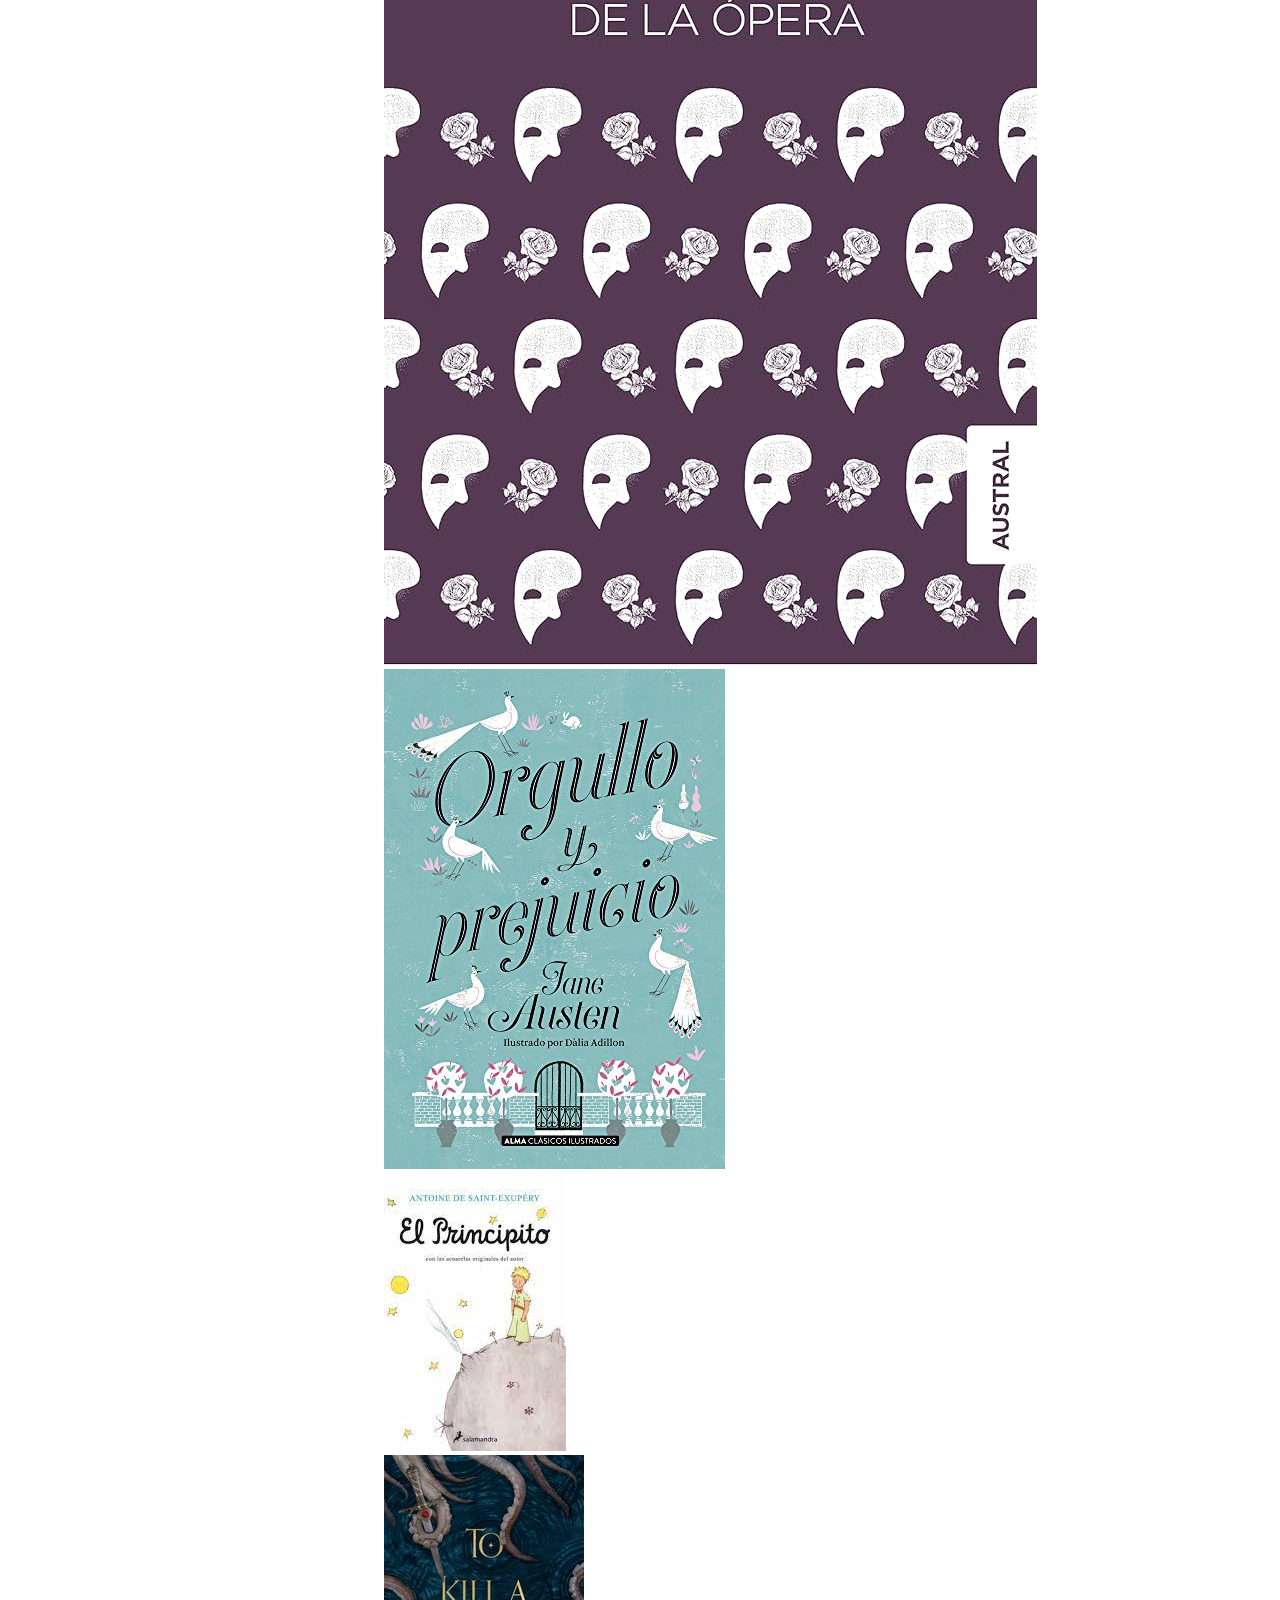
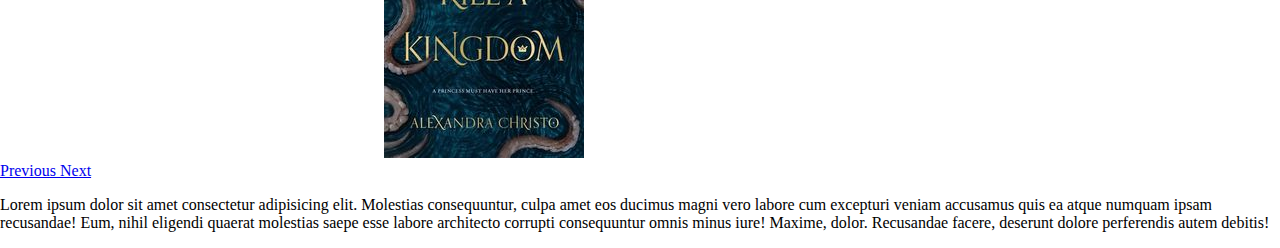
==== commit 028eb539: "Index y Autores porcentajes de 96" ====
--- a/index.html
+++ b/index.html
@@ -4,11 +4,8 @@
     <meta charset="utf-8">
     <meta name="viewport" content="width=device-width, initial-scale=1">
 
-    <title> Libreria </title>
+    <title> LIBROS </title>
 		
-    <link rel="icon" href="./sources/images/icono.ico">
-		<link rel="stylesheet" href="./css/index.css">
-
 		<link rel="preconnect" href="https://fonts.googleapis.com">
 		<link rel="preconnect" href="https://fonts.gstatic.com" crossorigin>
 		<link href="https://fonts.googleapis.com/css2?family=Heebo&family=PT+Sans+Narrow:wght@700&family=Sofia+Sans+Condensed:wght@600;1000&display=swap" rel="stylesheet">
@@ -16,14 +13,19 @@
 
     <link href="https://cdn.jsdelivr.net/npm/bootstrap@5.3.2/dist/css/bootstrap.min.css" rel="stylesheet" integrity="sha384-T3c6CoIi6uLrA9TneNEoa7RxnatzjcDSCmG1MXxSR1GAsXEV/Dwwykc2MPK8M2HN" crossorigin="anonymous">
 		<link rel="stylesheet" href="https://cdn.jsdelivr.net/npm/bootstrap-icons@1.11.1/font/bootstrap-icons.css">
+    <link rel="stylesheet" href="./sources/css/index.css">
 	</head>
 
   <body>
-   <header></header> 
+   <header>
+      <h1 class="display-5">
+        BIBLIOTECA DIGITAL.
+      </h1>
+   </header> 
 
     <!-- Nav con Ménu-->
-    <nav class="navbar navbar-expand-lg navbar-dark bg-primary">
-      <a class="navbar-brand p-1" href="#">Libreria</a>
+    <nav class="navbar navbar-expand-lg navbar-dark bg-info">
+      <a class="navbar-brand p-1" href="#">LIBROS</a>
       <button class="navbar-toggler" type="button" data-toggle="collapse" data-target="#navbarSupportedContent" aria-controls="navbarSupportedContent" aria-expanded="false" aria-label="Toggle navigation">
         <span class="navbar-toggler-icon"></span>
       </button>
@@ -31,78 +33,62 @@
       <div class="collapse navbar-collapse" id="navbarSupportedContent">
         <ul class="navbar-nav ml-auto">
           <li class="nav-item active">
-            <a class="nav-link" href="#">Home <span class="sr-only">(current)</span></a>
+            <a class="nav-link" href="#">Descargas <span class="sr-only">(gratis)</span></a>
           </li>
           <li class="nav-item">
-            <a class="nav-link" href="#">Link</a>
+            <a class="nav-link" href="#">Comprar</a>
           </li>
           <li class="nav-item dropdown">
             <a class="nav-link dropdown-toggle" href="#" role="button" data-toggle="dropdown" aria-expanded="false">
-              Dropdown
+              Autores
             </a>
             <div class="dropdown-menu">
-              <a class="dropdown-item" href="#">Action</a>
-              <a class="dropdown-item" href="#">Another action</a>
+              <a class="dropdown-item" href="#">Cornelia Funke</a>
+              <a class="dropdown-item" href="#">Sofia Segovia</a>
               <div class="dropdown-divider"></div>
-              <a class="dropdown-item" href="#">Something else here</a>
-            </div>
-          </li>
-          <li class="nav-item">
-            <a class="nav-link disabled">Disabled</a>
+              <a class="dropdown-item" href="autores.html">Todos</a>
+            </div>
           </li>
           <li class="nav-item active">
-            <a class="nav-link" href="#">+5555 55555 <span class="sr-only">(current)</span></a>
+            <a class="nav-link" href="#">+5555 55555 <span class="sr-only">(contacto)</span></a>
           </li>
         </ul>
       </div>
     </nav>
 
-    <!-- Carrusel -->
-
+    <!-- Libros Mejores Puntuados -->
     <div id="carouselExampleIndicators" class="carousel slide" data-ride="carousel">
       <ol class="carousel-indicators">
         <li data-target="#carouselExampleIndicators" data-slide-to="0" class="active"></li>
         <li data-target="#carouselExampleIndicators" data-slide-to="1"></li>
         <li data-target="#carouselExampleIndicators" data-slide-to="2"></li>
+        <li data-target="#carouselExampleIndicators" data-slide-to="3"></li>
+        <li data-target="#carouselExampleIndicators" data-slide-to="4"></li>
+        <li data-target="#carouselExampleIndicators" data-slide-to="5"></li>
       </ol>
+      <p class="display-5">
+        Los mejor puntuados.
+      </p>
       <div class="carousel-inner">
+        
         <div class="carousel-item active">
-          <img class="d-block w-100" src="libros/El murmullo de las abejas.jpg" alt="First slide">
-          <div class="carousel-caption d-none d-md-block">
-            <h4>Titulo: El murmullo de las abejas.</h4>
-            <p>
-              Lorem ipsum dolor, sit amet consectetur adipisicing elit. Quo rem ex perferendis 
-              nemo porro culpa, iusto amet. Velit, aut. Similique!, ipsum dolor sit amet consectetur 
-              adipisicing elit. Ducimus illum quia sit similique impedit voluptatum deserunt sequi 
-              hic quas. Eius.
-            </p>
-          </div>
-        </div>
-        
-        <div class="carousel-item">
-          <img class="d-block w-100" src="libros/Peregrinos.jpg" alt="Second slide">
-          <div class="carousel-caption d-none d-md-block">
-            <h4>Titulo Dos</h4>
-            <p>
-              Lorem ipsum dolor, sit amet consectetur adipisicing elit. Accusamus praesentium in 
-              illo magnam fugit nobis possimus deleniti? Quis eligendi magnam nulla odio, dicta 
-              rem esse ipsum ducimus? Ut, alias facere sequi repudiandae possimus molestiae 
-              corrupti iste magni expedita placeat adipisci!
-            </p>
-          </div>
-        </div>
-
-        <div class="carousel-item">
-          <img class="d-block w-100" src="libros/Huracan.jpg" alt="Third slide">
-          <div class="carousel-caption d-none d-md-block">
-            <h4>Titulo Tres</h4>
-            <p>
-              Lorem ipsum dolor sit amet consectetur adipisicing elit. Inventore tempore animi 
-              consequuntur sed, quos consectetur repellendus? Ex fugit, ducimus libero, molestiae 
-              cumque delectus asperiores atque similique dolorum necessitatibus laborum iste 
-              deserunt eveniet at consequuntur iure nam corrupti cum sunt. Corrupti?
-            </p>
-          </div>
+          <img class="d-block w-100" src="sources/libros/El murmullo de las abejas.jpg" alt="First slide">
+        </div>
+        
+        <div class="carousel-item">
+          <img class="d-block w-100" src="sources/libros/Hamlet.jpg" alt="Second slide">
+        </div>
+
+        <div class="carousel-item">
+          <img class="d-block w-100" src="sources/libros/Huracan.jpg" alt="Third slide">
+        </div>
+
+        <div class="carousel-item">
+          <img class="d-block w-100" src="sources/libros/Orgullo y prejuicio.jpg" alt="fourth slide">
+        </div>
+
+        <div class="carousel-item">
+          <img class="d-block w-100" src="sources/libros/Alicia.png" alt="fifth slide">
         </div>
       </div>
 
@@ -117,34 +103,76 @@
       </a>
     </div>
 
-    <!-- Texto intermedio-->
-    <div class="container mt-4 mb-3">
-        <div class="row slider align-items-center justify-content-center align-items-end ml-4">
-          <div class="col-12 text-center">
-            <p class="display-3">
-              Lorem, ipsum dolor.
-            </p>
-            <h5 class="text-info">
-              Lorem ipsum dolor sit amet, consectetur adipisicing elit. Ipsum doloribus debitis consectetur 
-              nobis ut sint alias quis animi dicta, impedit quia odio laboriosam, magni eligendi perferendis 
-              expedita accusantium nostrum quasi ducimus reprehenderit eos? 
-            </h5>
-          </div>
-        </div>
-    </div>
-
-    <!-- Cartas -->
+    <hr class="my-4"> <!-- Es la rallita --> 
+
+    <!-- Géneros -->
 
     <div class="container mb-5 justify-content-center align-items-center">
       <div class="row justify-content-center align-items-center">
-        <div class="col-12 col-sm-6 col-md-4">
-          <div class="card">
-            <img src="libros/1984.jpg" class="card-img-top" alt="...">
-            <div class="card-body">
-              <h5 class="card-title">Card title</h5>
-              <p class="card-text">
-                Lorem, ipsum dolor sit amet consectetur adipisicing elit. Neque numquam cumque impedit ipsum 
-                aliquid sed!
+        <p class="display-5">
+          Géneros más populares.
+        </p>
+        <div class="col-12 col-sm-6 col-md-4">
+          <div class="card">
+            <img src="sources/libros/fantacia.jpg" class="card-img-top2" alt="...">
+            <div class="card-body">
+              <h5 class="card-title">Fantacia</h5>
+              <p class="card-text">
+                Novela política de ficción distópica, escrita por George Orwell entre 1947 y 1948 y 
+                publicada el 8 de junio de 1949.
+              </p>
+              <a href="#" class="btn btn-info">Libros relacionados</a>
+            </div>
+          </div>
+        </div>
+        
+        <div class="col-12 col-sm-6 col-md-4">
+          <div class="card">
+            <img src="sources/libros/Terror.jpg" class="card-img-top2" alt="...">
+            <div class="card-body">
+              <h5 class="card-title">Terror</h5>
+              <p class="card-text">
+                La Cenicienta es un cuento de hadas que cuenta con varias versiones, orales y escritas, 
+                antiguas y modernas, de varias partes del mundo.
+              </p>
+              <a href="#" class="btn btn-info">Libros relacionados</a>
+            </div>
+          </div>
+        </div>
+  
+        <div class="col-12 col-sm-6 col-md-4">
+          <div class="card">
+            <img src="sources/libros/clasicos.jpg" class="card-img-top2" alt="...">
+            <div class="card-body">
+              <h5 class="card-title">Clasicos</h5>
+              <p class="card-text">
+                Su autor probablemente basó Hamlet en dos fuentes: la leyenda de Amleth y una perdida 
+                obra isabelina conocida hoy como Ur-Hamlet o Hamlet original.
+              </p>
+              <a href="#" class="btn btn-info">Libros relacionados</a>
+            </div>
+          </div>
+        </div>
+      </div>
+    </div>       
+
+    <hr class="my-4">
+    
+    <!-- Libros en Íngles-->
+
+    <div class="container mb-5 justify-content-center align-items-center">
+      <div class="row justify-content-center align-items-center">
+        <p class="display-5">
+          Titulos en ingles.
+        </p>
+        <div class="col-12 col-sm-6 col-md-4">
+          <div class="card">
+            <img src="sources/libros/1984.jpg" class="card-img-top" alt="...">
+            <div class="card-body">
+              <h5 class="card-title"> 1984</h5>
+              <p class="card-text">
+                Novela política de ficción distópica, escrita por George Orwell entre 1947 y 1948 y 
+                publicada el 8 de junio de 1949.
               </p>
               <a href="#" class="btn btn-info">Más información</a>
             </div>
@@ -153,12 +181,12 @@
         
         <div class="col-12 col-sm-6 col-md-4">
           <div class="card">
-            <img src="libros/1984.jpg" class="card-img-top" alt="...">
-            <div class="card-body">
-              <h5 class="card-title">Card title</h5>
-              <p class="card-text">
-                Lorem, ipsum dolor sit amet consectetur adipisicing elit. Neque numquam cumque impedit ipsum 
-                aliquid sed!
+            <img src="sources/libros/cinderella.jpg" class="card-img-top" alt="...">
+            <div class="card-body">
+              <h5 class="card-title">Cinderella</h5>
+              <p class="card-text">
+                La Cenicienta es un cuento de hadas que cuenta con varias versiones, orales y escritas, 
+                antiguas y modernas, de varias partes del mundo.
               </p>
               <a href="#" class="btn btn-info">Más información</a>
             </div>
@@ -167,128 +195,67 @@
   
         <div class="col-12 col-sm-6 col-md-4">
           <div class="card">
-            <img src="libros/1984.jpg" class="card-img-top" alt="...">
-            <div class="card-body">
-              <h5 class="card-title">Card title</h5>
-              <p class="card-text">
-                Lorem, ipsum dolor sit amet consectetur adipisicing elit. Neque numquam cumque impedit ipsum 
-                aliquid sed!
+            <img src="sources/libros/Hamlet.jpg" class="card-img-top" alt="...">
+            <div class="card-body">
+              <h5 class="card-title">Hamlet</h5>
+              <p class="card-text">
+                Su autor probablemente basó Hamlet en dos fuentes: la leyenda de Amleth y una perdida 
+                obra isabelina conocida hoy como Ur-Hamlet o Hamlet original.
               </p>
               <a href="#" class="btn btn-info">Más información</a>
             </div>
           </div>
         </div>
       </div>
-    </div>   
-    
-    <!-- Jumbotron -->
-
-    <div class="jumbotron">
-      <div class="container">
-        <div class="row">
-          <div class="col">
-            <h1 class="display-4">Hello, world!</h1>
-            <p class="lead">
-              This is a simple hero unit, a simple jumbotron-style component for calling extra 
-              attention to featured content or information.
-            </p>
-            <hr class="my-4">
-            <p>
-              It uses utility classes for typography and spacing to space content out within the larger container.
-            </p>
-            <a class="btn btn-primary btn-lg" href="#" role="button"> Learn more </a>
-          </div>
-        </div>
-      </div>
     </div>
 
-    <!-- Sedunda sección -->
-
-    <div class="container">
-      <div class="row">
-        <div class="col-12 text-center">
-          <h2 class="display-3">Lorem, ipsum dolor.</h2>
-            <p class="lead text-info font-weight-normal">
-              Lorem ipsum dolor sit amet consectetur adipisicing elit. Ipsam nostrum suscipit aliquam porro distinctio. 
-              Blanditiis maxime eos, adipisci unde suscipit porro omnis labore sed accusantium temporibus enim quod 
-              quia non commodi nihil ipsam. Non itaque excepturi sed voluptatibus, mollitia expedita?
-            </p>
-        </div>
-
-        <div class="col-12 col-md-6 mt-5">
-          <div class="accordion" id="accordionExample">
-            <div class="card">
-              <div class="card-header bg-info" id="headingOne">
-                <h2 class="mb-0">
-                  <button class="btn btn-link btn-block text-left text-light" type="button" data-toggle="collapse" data-target="#collapseOne" aria-expanded="true" aria-controls="collapseOne">
-                    Collapsible Group Item #1
-                  </button>
-                </h2>
-              </div>
-              <div id="collapseOne" class="collapse show" aria-labelledby="headingOne" data-parent="#accordionExample">
-                <div class="card-body">
-                  Lorem ipsum dolor, sit amet consectetur adipisicing elit. Nobis, nisi. Quos sed tempora aspernatur vero dolor 
-                  necessitatibus, expedita odio tenetur aliquid mollitia laborum magni asperiores soluta accusantium nostrum, cum 
-                  qui iste officiis omnis. Aliquid ipsa minus natus neque perspiciatis provident iure quisquam explicabo dolorem 
-                  exercitationem sapiente ullam alias vitae, nam error hic quaerat qui cumque perferendis ad cupiditate soluta 
-                  facilis consequuntur. Cumque nulla error dolores unde, architecto amet rem! Alias eveniet qui quasi, temporibus 
-                  hic eligendi explicabo cumque praesentium atque?
-                </div>
-              </div>
-            </div>
-            <div class="card">
-              <div class="card-header bg-info" id="headingTwo">
-                <h2 class="mb-0">
-                  <button class="btn btn-link btn-block text-left collapsed text-light" type="button" data-toggle="collapse" data-target="#collapseTwo" aria-expanded="false" aria-controls="collapseTwo">
-                    Collapsible Group Item #2
-                  </button>
-                </h2>
-              </div>
-              <div id="collapseTwo" class="collapse" aria-labelledby="headingTwo" data-parent="#accordionExample">
-                <div class="card-body">
-                  Lorem ipsum dolor, sit amet consectetur adipisicing elit. Nobis, nisi. Quos sed tempora aspernatur vero dolor 
-                  necessitatibus, expedita odio tenetur aliquid mollitia laborum magni asperiores soluta accusantium nostrum, cum 
-                  qui iste officiis omnis. Aliquid ipsa minus natus neque perspiciatis provident iure quisquam explicabo dolorem 
-                  exercitationem sapiente ullam alias vitae, nam error hic quaerat qui cumque perferendis ad cupiditate soluta 
-                  facilis consequuntur. Cumque nulla error dolores unde, architecto amet rem! Alias eveniet qui quasi, temporibus 
-                  hic eligendi explicabo cumque praesentium atque?
-                </div>
-              </div>
-            </div>
-            <div class="card">
-              <div class="card-header bg-info" id="headingThree">
-                <h2 class="mb-0">
-                  <button class="btn btn-link btn-block text-left collapsed text-light" type="button" data-toggle="collapse" data-target="#collapseThree" aria-expanded="false" aria-controls="collapseThree">
-                    Collapsible Group Item #3
-                  </button>
-                </h2>
-              </div>
-              <div id="collapseThree" class="collapse" aria-labelledby="headingThree" data-parent="#accordionExample">
-              <div class="card-body">
-                Lorem ipsum dolor, sit amet consectetur adipisicing elit. Nobis, nisi. Quos sed tempora aspernatur vero dolor 
-                necessitatibus, expedita odio tenetur aliquid mollitia laborum magni asperiores soluta accusantium nostrum, cum 
-                qui iste officiis omnis. Aliquid ipsa minus natus neque perspiciatis provident iure quisquam explicabo dolorem 
-                exercitationem sapiente ullam alias vitae, nam error hic quaerat qui cumque perferendis ad cupiditate soluta 
-                facilis consequuntur. Cumque nulla error dolores unde, architecto amet rem! Alias eveniet qui quasi, temporibus 
-                hic eligendi explicabo cumque praesentium atque?
-              </div>
-            </div>
-          </div>
-        </div>
-      </div>
-
-
-        <div class="col-12 col-md-6 mt-5">
-          <img src="./4.jpg" class="card-img-top img-fluid" alt="...">
-          <ul class="list-group">
-            <li class="list-group-item active bg-info border-info" aria-current="true">An active item</li>
-            <li class="list-group-item">A second item</li>
-            <li class="list-group-item">A third item</li>
-            <li class="list-group-item">A fourth item</li>
-            <li class="list-group-item">And a fifth one</li>
-          </ul>
-        </div>
-      </div>
+    <hr class="my-4">
+
+    <!-- Mayor numero de lecturas -->
+    <div id="carouselExampleIndicators" class="carousel slide" data-ride="carousel">
+      <ol class="carousel-indicators">
+        <li data-target="#carouselExampleIndicators" data-slide-to="0" class="active"></li>
+        <li data-target="#carouselExampleIndicators" data-slide-to="1"></li>
+        <li data-target="#carouselExampleIndicators" data-slide-to="2"></li>
+        <li data-target="#carouselExampleIndicators" data-slide-to="3"></li>
+        <li data-target="#carouselExampleIndicators" data-slide-to="4"></li>
+        <li data-target="#carouselExampleIndicators" data-slide-to="5"></li>
+      </ol>
+      <p class="display-5">
+        Más leidos .
+      </p>
+      <div class="carousel-inner">
+        
+        <div class="carousel-item active">
+          <img class="d-block w-100" src="sources/libros/Diario.jpg" alt="First slide">
+        </div>
+        
+        <div class="carousel-item">
+          <img class="d-block w-100" src="sources/libros/Fantasma de la opera.jpg" alt="Second slide">
+        </div>
+
+        <div class="carousel-item">
+          <img class="d-block w-100" src="sources/libros/Orgullo y prejuicio.jpg" alt="Third slide">
+        </div>
+
+        <div class="carousel-item">
+          <img class="d-block w-100" src="sources/libros/El principito.jpg" alt="fourth slide">
+        </div>
+
+        <div class="carousel-item">
+          <img class="d-block w-100" src="sources/libros/to kill a kindom.jpg" alt="fifth slide">
+        </div>
+      </div>
+
+      <a class="carousel-control-prev" href="#carouselExampleIndicators" role="button" data-slide="prev">
+        <span class="carousel-control-prev-icon" a;ria-hidden="true"></span>
+        <span class="sr-only">Previous</span>
+      </a>
+
+      <a class="carousel-control-next" href="#carouselExampleIndicators" role="button" data-slide="next">
+        <span class="carousel-control-next-icon" aria-hidden="true"></span>
+        <span class="sr-only">Next</span>
+      </a>
     </div>
 
     <!-- Pie de página -->
--- a/sources/css/index.css
+++ b/sources/css/index.css
@@ -0,0 +1,45 @@
+
+body{
+    background-color: white;
+    margin: 0;
+    padding: 0;
+}
+
+header{
+    margin-top: 0;
+    margin-bottom: 0;
+    padding: 0;
+}
+
+.carousel-item{
+    height: 40%;
+    width: 40%;
+    margin-left: 30%;
+    margin-right: 30%;
+}
+
+.display-5{
+    text-align: center;
+    margin-top: 2%;
+    margin-bottom: 2%;
+}
+
+.card-img-top{
+    height: 500px;
+    width: 350;
+}
+
+.card-img-top2{
+    height: 200px;
+    width: 150;
+}
+
+.card-img-top3{
+    height: 200px;
+    width: 100;
+}
+
+.navbar{
+    text-align: left;
+    text-emphasis-color: black;
+}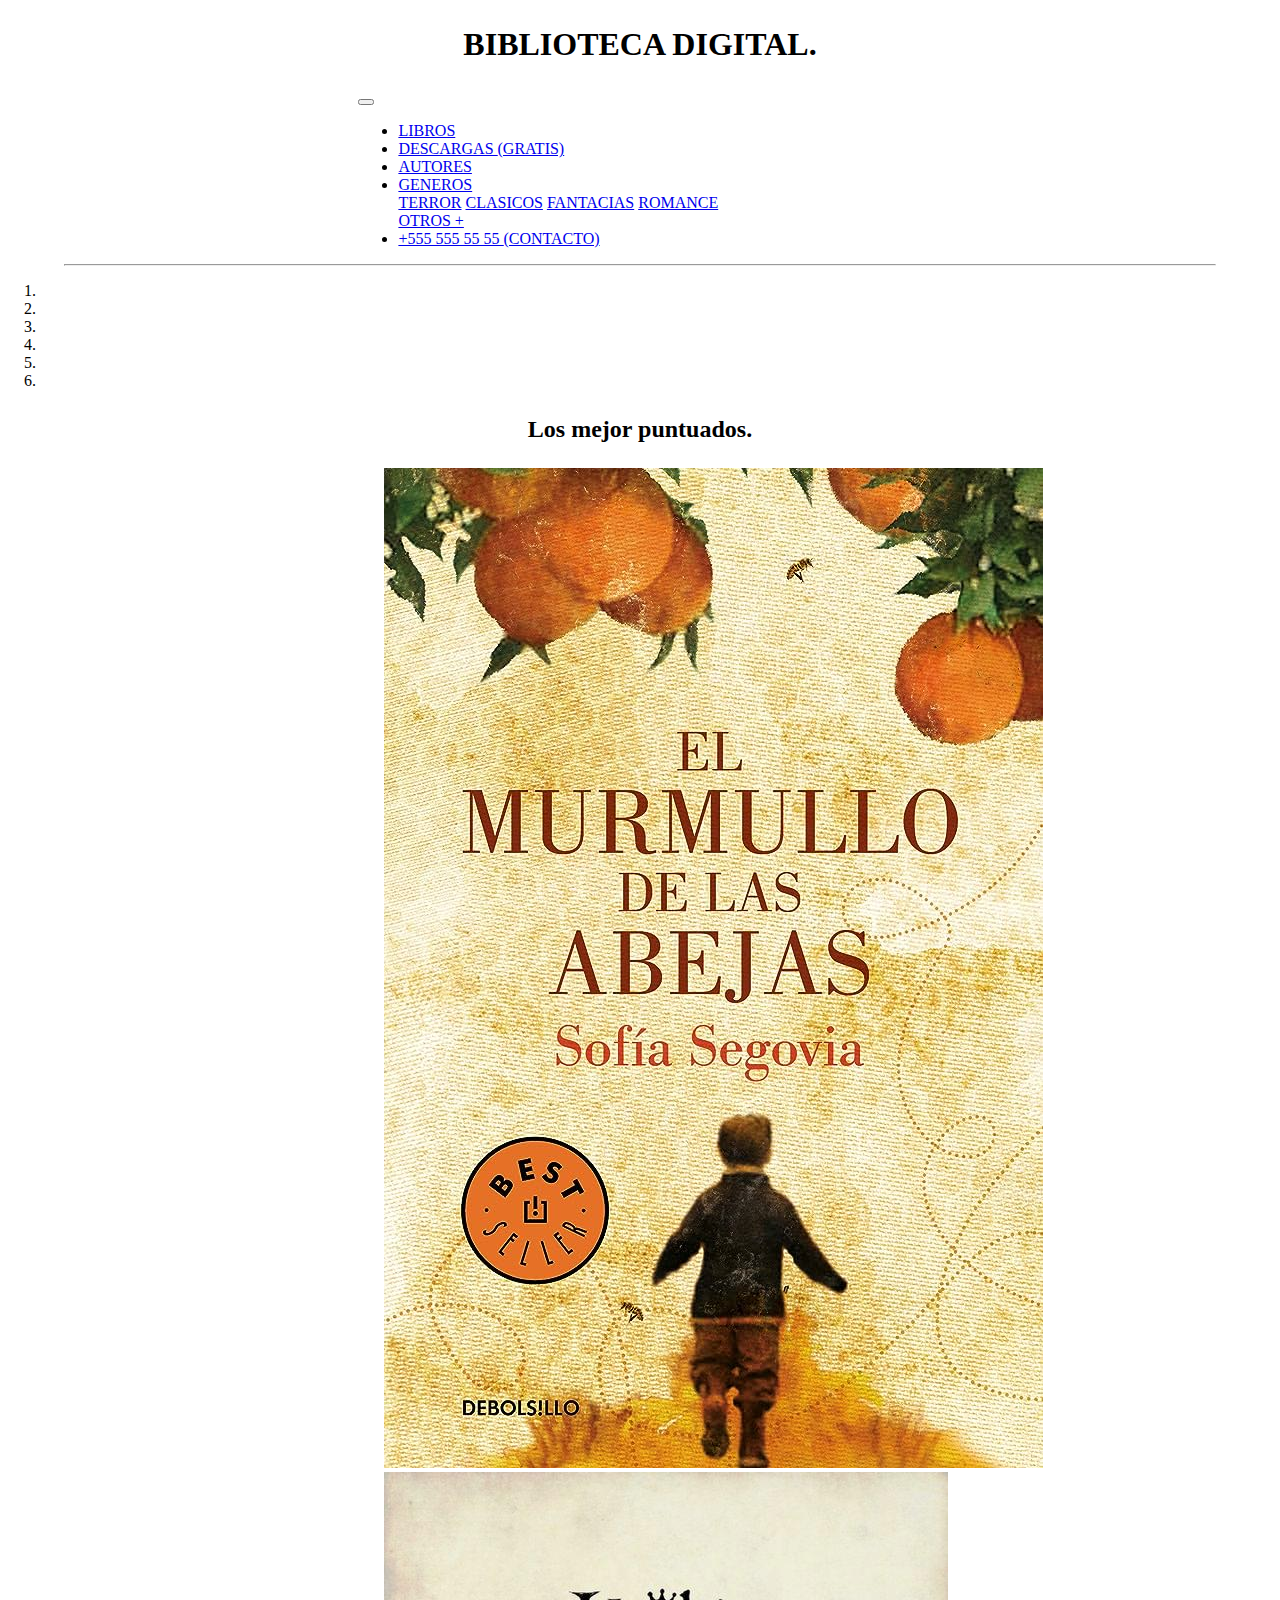
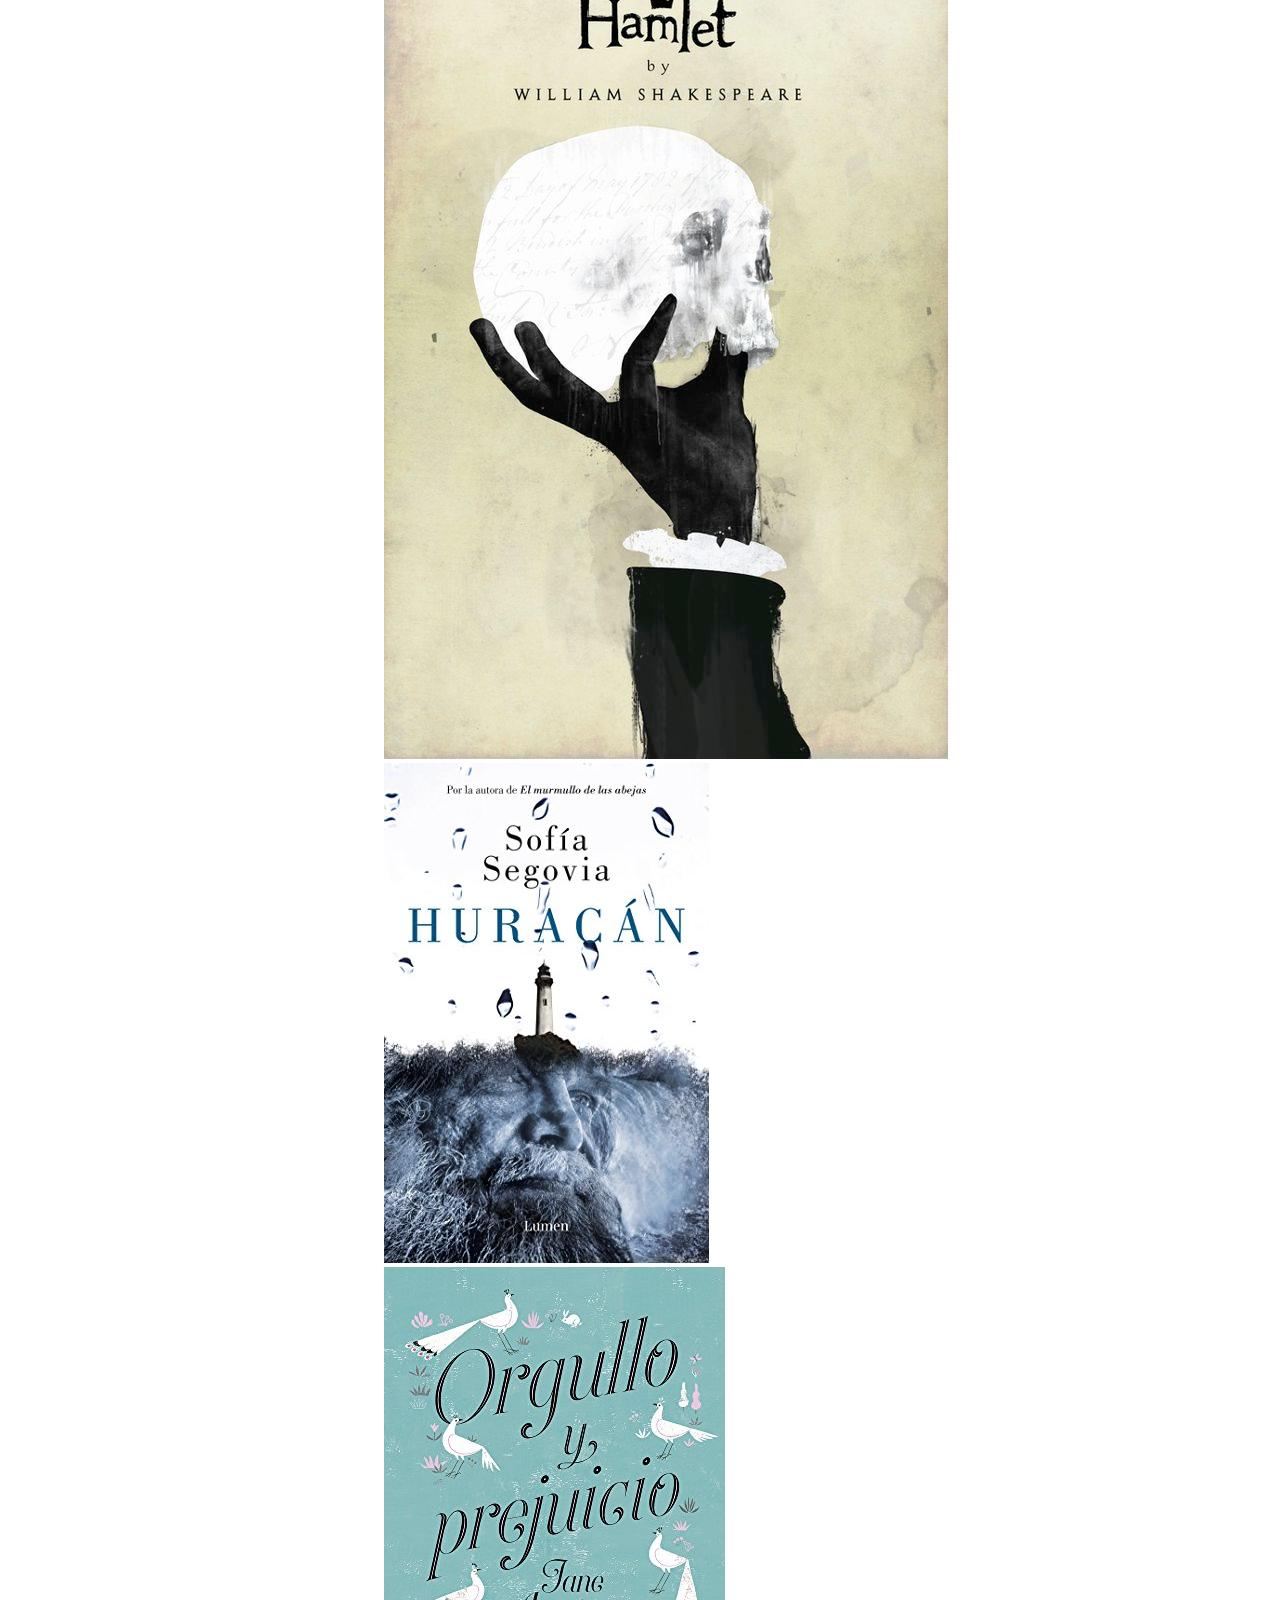
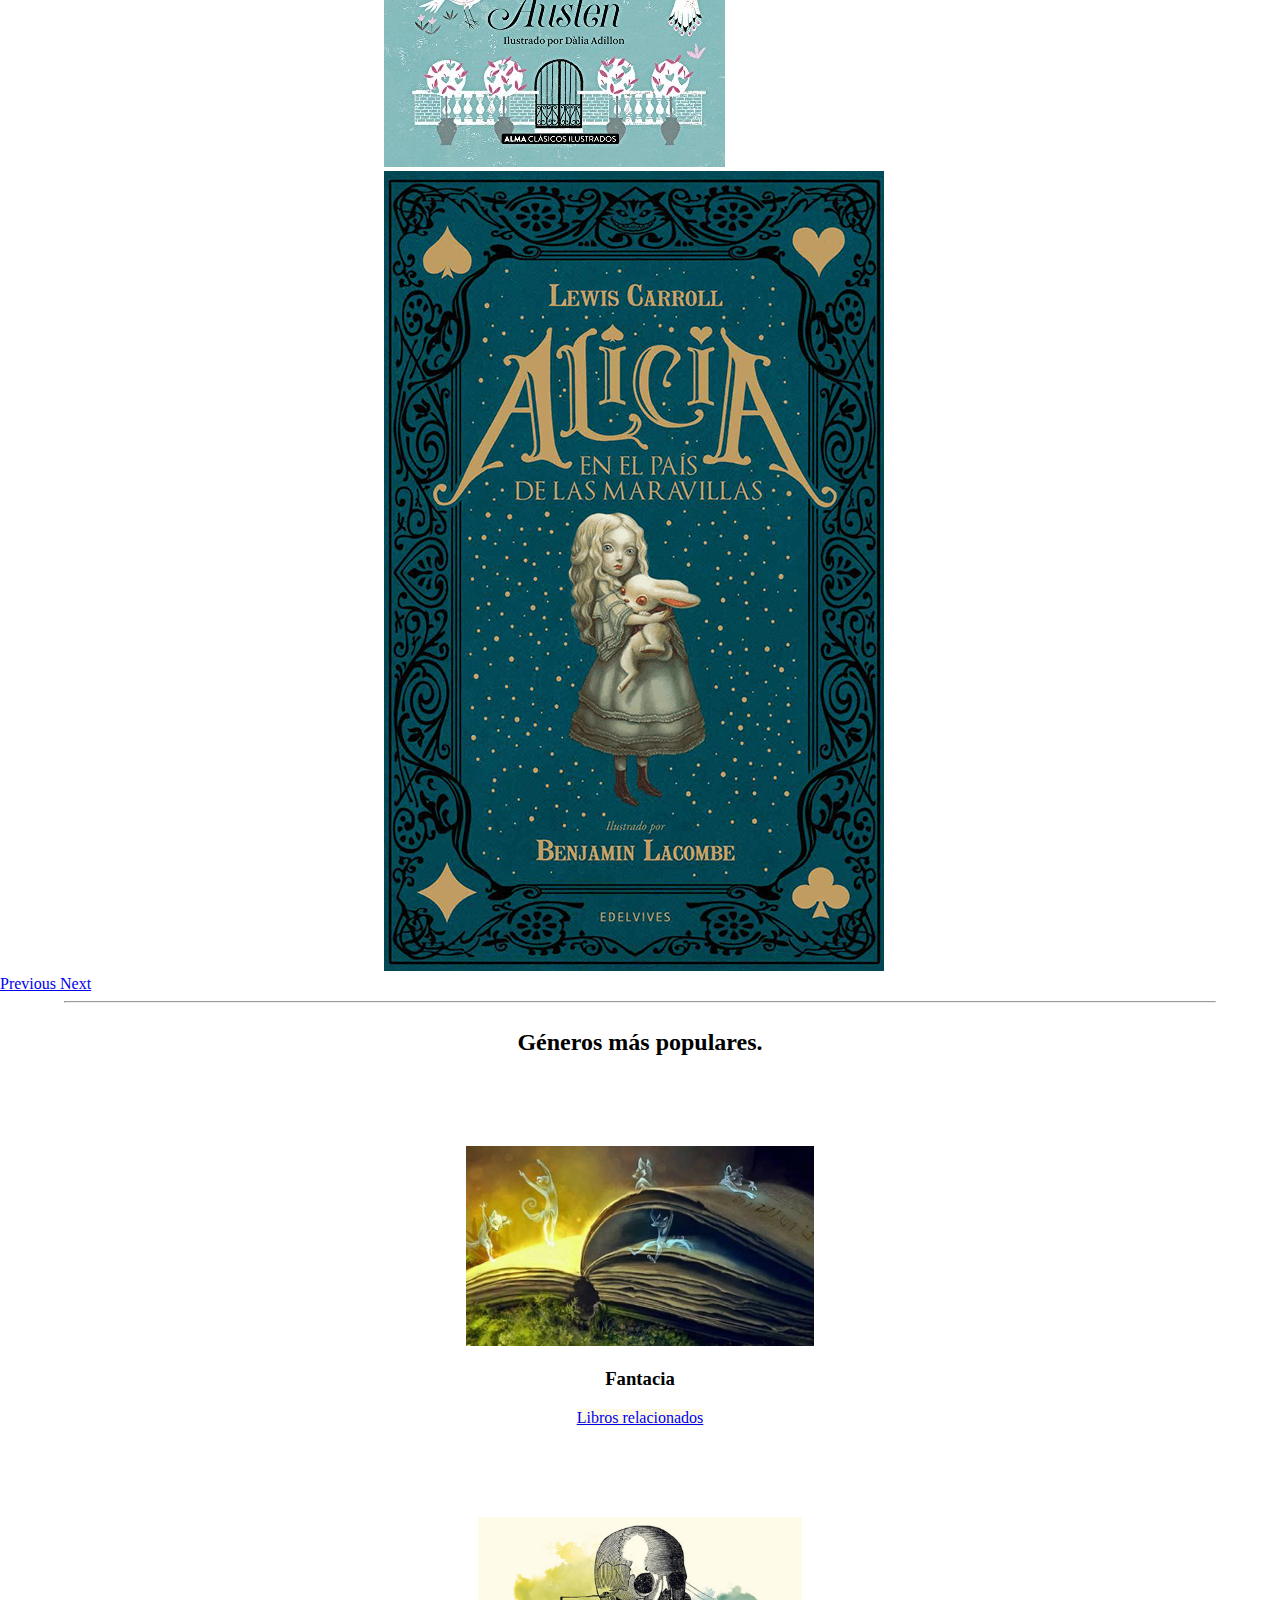
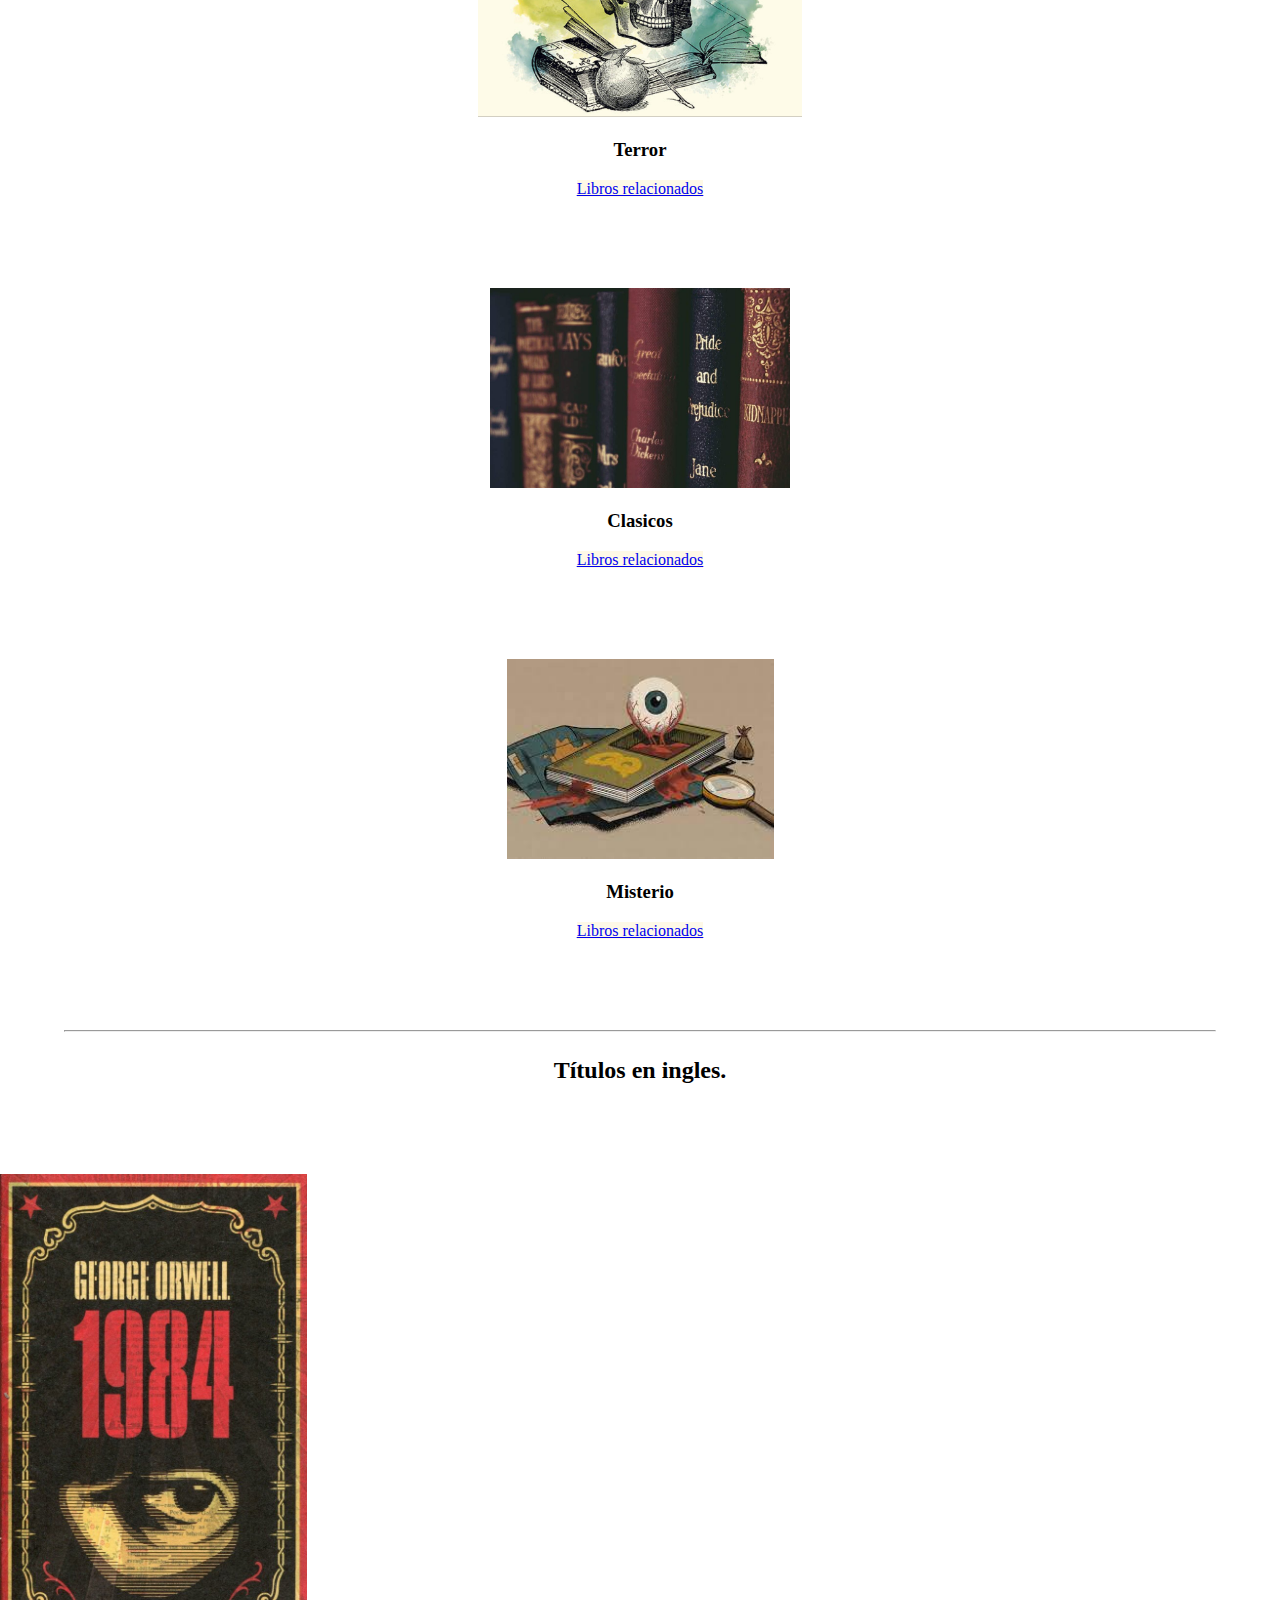
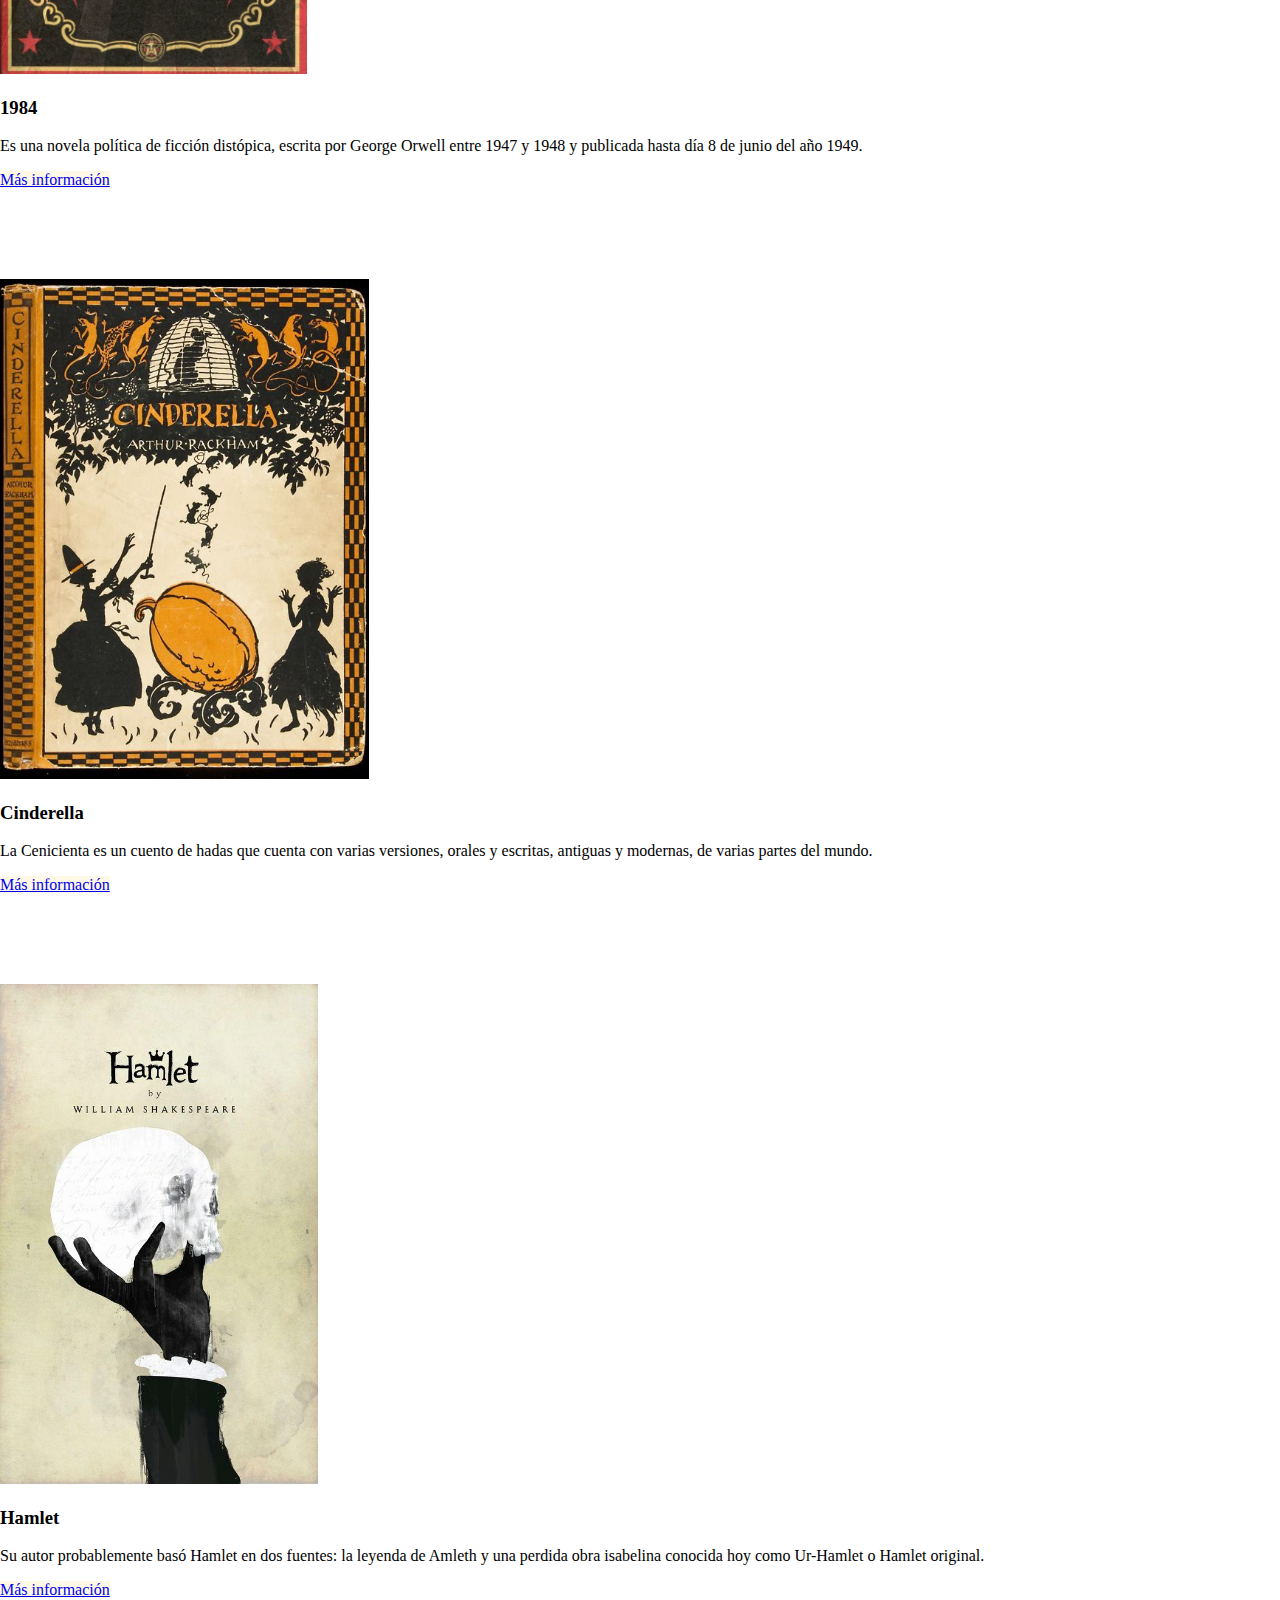
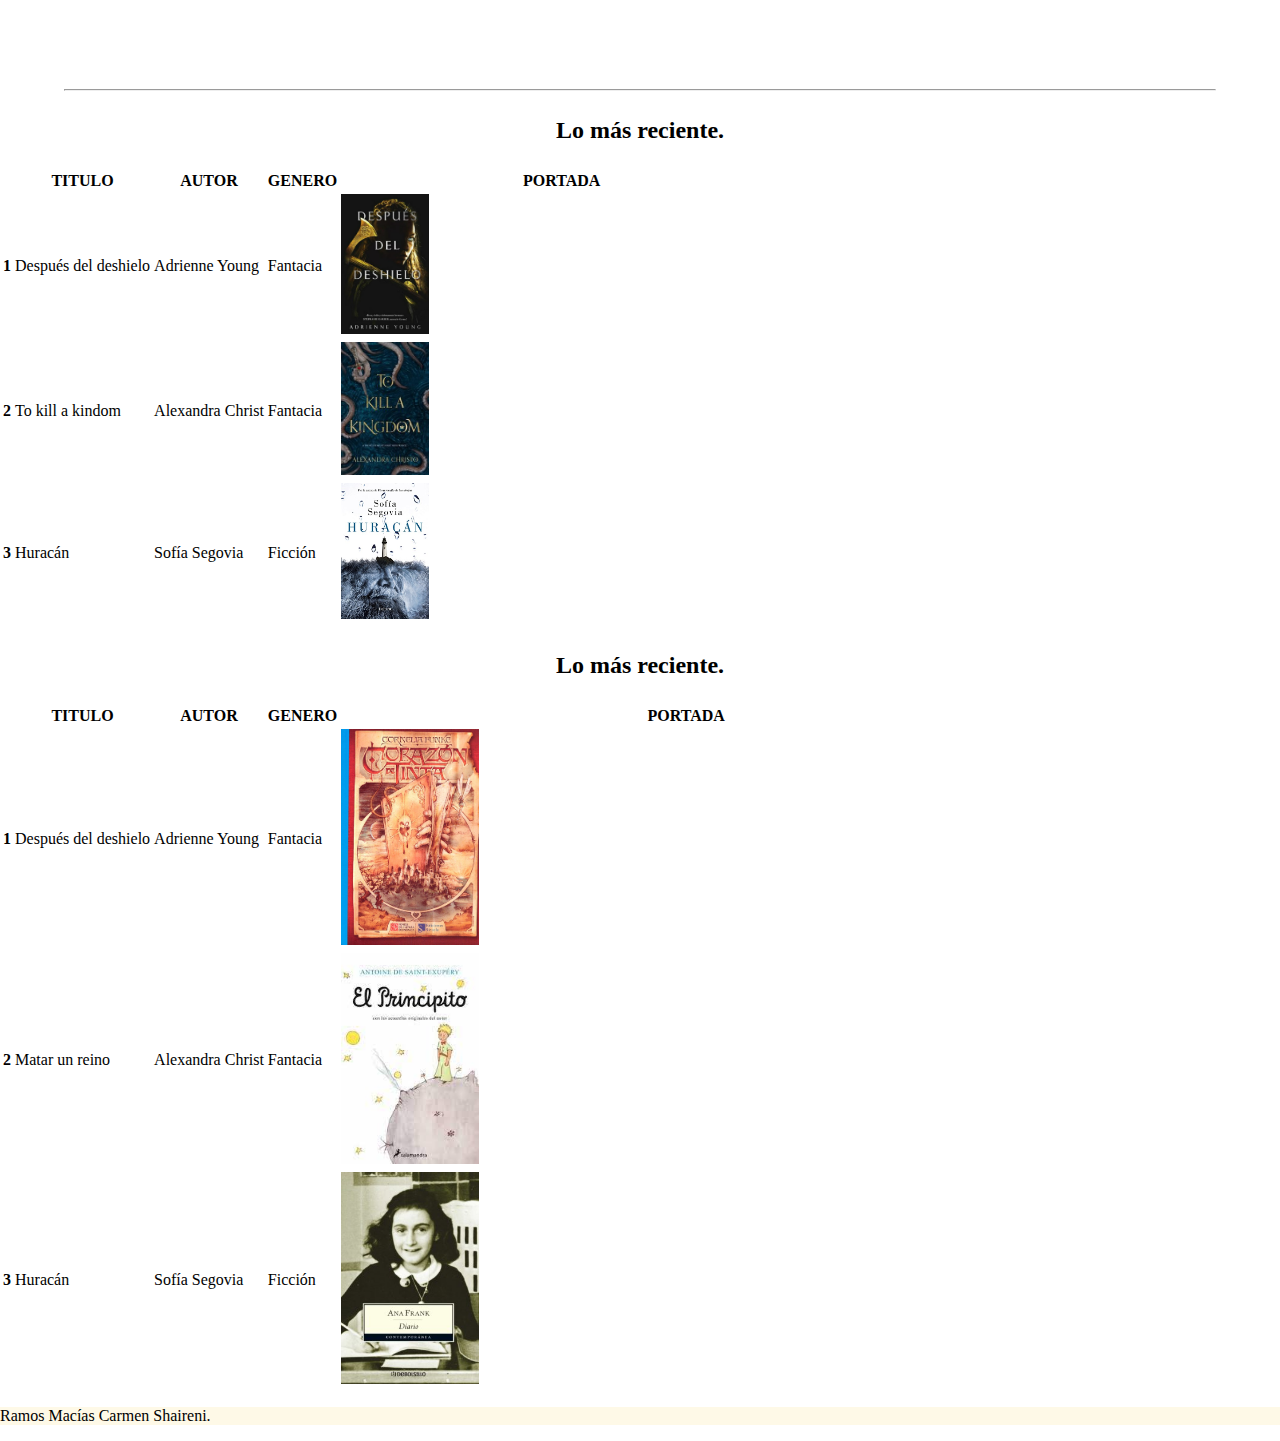
==== commit 7356a3b6: "Index y descargas Final" ====
--- a/index.html
+++ b/index.html
@@ -24,51 +24,56 @@
    </header> 
 
     <!-- Nav con Ménu-->
-    <nav class="navbar navbar-expand-lg navbar-dark bg-info">
-      <a class="navbar-brand p-1" href="#">LIBROS</a>
+    <nav class="navbar navbar-expand-lg ">
       <button class="navbar-toggler" type="button" data-toggle="collapse" data-target="#navbarSupportedContent" aria-controls="navbarSupportedContent" aria-expanded="false" aria-label="Toggle navigation">
         <span class="navbar-toggler-icon"></span>
       </button>
-    
       <div class="collapse navbar-collapse" id="navbarSupportedContent">
         <ul class="navbar-nav ml-auto">
+          <li>
+            <a class="nav-link" href="#">LIBROS</a>
+          </li>
           <li class="nav-item active">
-            <a class="nav-link" href="#">Descargas <span class="sr-only">(gratis)</span></a>
+            <a class="nav-link" href="descargas.html">DESCARGAS <span class="sr-only">(GRATIS)</span></a>
           </li>
           <li class="nav-item">
-            <a class="nav-link" href="#">Comprar</a>
+            <a class="nav-link" href="#">AUTORES</a>
           </li>
           <li class="nav-item dropdown">
             <a class="nav-link dropdown-toggle" href="#" role="button" data-toggle="dropdown" aria-expanded="false">
-              Autores
+              GENEROS
             </a>
             <div class="dropdown-menu">
-              <a class="dropdown-item" href="#">Cornelia Funke</a>
-              <a class="dropdown-item" href="#">Sofia Segovia</a>
+              <a class="dropdown-item" href="#">TERROR</a>
+              <a class="dropdown-item" href="#">CLASICOS</a>
+              <a class="dropdown-item" href="#">FANTACIAS</a>
+              <a class="dropdown-item" href="#">ROMANCE</a>
               <div class="dropdown-divider"></div>
-              <a class="dropdown-item" href="autores.html">Todos</a>
+              <a class="dropdown-item" href="#">OTROS +</a>
             </div>
           </li>
           <li class="nav-item active">
-            <a class="nav-link" href="#">+5555 55555 <span class="sr-only">(contacto)</span></a>
+            <a class="nav-link" href="#">+555 555 55 55 <span class="sr-only">(CONTACTO)</span></a>
           </li>
         </ul>
       </div>
     </nav>
+
+    <hr class="my-3 mx-auto">
 
     <!-- Libros Mejores Puntuados -->
     <div id="carouselExampleIndicators" class="carousel slide" data-ride="carousel">
       <ol class="carousel-indicators">
-        <li data-target="#carouselExampleIndicators" data-slide-to="0" class="active"></li>
-        <li data-target="#carouselExampleIndicators" data-slide-to="1"></li>
-        <li data-target="#carouselExampleIndicators" data-slide-to="2"></li>
-        <li data-target="#carouselExampleIndicators" data-slide-to="3"></li>
-        <li data-target="#carouselExampleIndicators" data-slide-to="4"></li>
-        <li data-target="#carouselExampleIndicators" data-slide-to="5"></li>
+        <li data-target="#carouselExampleIndicators" data-slide-to="" class="active"></li>
+        <li data-target="#carouselExampleIndicators" data-slide-to=""></li>
+        <li data-target="#carouselExampleIndicators" data-slide-to=""></li>
+        <li data-target="#carouselExampleIndicators" data-slide-to=""></li>
+        <li data-target="#carouselExampleIndicators" data-slide-to=""></li>
+        <li data-target="#carouselExampleIndicators" data-slide-to=""></li>
       </ol>
-      <p class="display-5">
+      <h2 class="display-5">
         Los mejor puntuados.
-      </p>
+      </h2>
       <div class="carousel-inner">
         
         <div class="carousel-item active">
@@ -103,171 +108,204 @@
       </a>
     </div>
 
-    <hr class="my-4"> <!-- Es la rallita --> 
+    <hr class="my-4"> <!-- Es la linea --> 
 
     <!-- Géneros -->
 
     <div class="container mb-5 justify-content-center align-items-center">
       <div class="row justify-content-center align-items-center">
-        <p class="display-5">
+        <h2 class="display-5">
           Géneros más populares.
-        </p>
-        <div class="col-12 col-sm-6 col-md-4">
+        </h2>
+        <div class="col-8 col-sm-6 col-md-3">
+          <div class="card" style="text-align: center;">
+            <img src="sources/libros/fantacia.jpg" class="card-img-top2" alt="...">
+            <div class="card-body">
+              <h3 class="card-title">Fantacia</h3>
+              <a href="#" class="btn">Libros relacionados</a>
+            </div>
+          </div>
+        </div>
+        
+        <div class="col-8 col-sm-6 col-md-3">
+          <div class="card" style="text-align: center;">
+            <img src="sources/libros/Terror.jpg" class="card-img-top2" alt="...">
+            <div class="card-body">
+              <h3 class="card-title">Terror</h3>
+              <a href="#" class="btn">Libros relacionados</a>
+            </div>
+          </div>
+        </div>
+  
+        <div class="col-8 col-sm-6 col-md-3">
+          <div class="card" style="text-align: center;">
+            <img src="sources/libros/clasicos.jpg" class="card-img-top2" alt="...">
+            <div class="card-body">
+              <h3 class="card-title">Clasicos</h3>
+              <a href="#" class="btn">Libros relacionados</a>
+            </div>
+          </div>
+        </div>
+
+        <div class="col-8 col-sm-6 col-md-3">
+          <div class="card" style="text-align: center;">
+            <img src="sources/libros/misterio.jpg" class="card-img-top2" alt="...">
+            <div class="card-body">
+              <h3 class="card-title">Misterio</h3>
+              <a href="#" class="btn">Libros relacionados</a>
+            </div>
+          </div>
+        </div>
+      </div>
+    </div>       
+
+    <hr class="my-4">
+    
+    <!-- Libros en Íngles-->
+
+    <div class="container mb-5 justify-content-center align-items-center">
+      <div class="row justify-content-center align-items-center">
+        <h2 class="display-5">
+          Títulos en ingles.
+        </h2>
+        <div class="col-8 col-sm-6 col-md-4">
           <div class="card">
-            <img src="sources/libros/fantacia.jpg" class="card-img-top2" alt="...">
-            <div class="card-body">
-              <h5 class="card-title">Fantacia</h5>
+            <img src="sources/libros/1984.jpg" class="card-img-top" alt="...">
+            <div class="card-body">
+              <h3 class="card-title"> 1984</h5>
               <p class="card-text">
-                Novela política de ficción distópica, escrita por George Orwell entre 1947 y 1948 y 
-                publicada el 8 de junio de 1949.
+                Es una novela política de ficción distópica, escrita por George Orwell entre 1947 y 1948 y 
+                publicada hasta día 8 de junio del año 1949.
               </p>
-              <a href="#" class="btn btn-info">Libros relacionados</a>
+              <a href="#" class="btn">Más información</a>
             </div>
           </div>
         </div>
         
-        <div class="col-12 col-sm-6 col-md-4">
+        <div class="col-8 col-sm-6 col-md-4">
           <div class="card">
-            <img src="sources/libros/Terror.jpg" class="card-img-top2" alt="...">
-            <div class="card-body">
-              <h5 class="card-title">Terror</h5>
+            <img src="sources/libros/cinderella.jpg" class="card-img-top" alt="...">
+            <div class="card-body">
+              <h3 class="card-title">Cinderella</h5>
               <p class="card-text">
                 La Cenicienta es un cuento de hadas que cuenta con varias versiones, orales y escritas, 
                 antiguas y modernas, de varias partes del mundo.
               </p>
-              <a href="#" class="btn btn-info">Libros relacionados</a>
+              <a href="#" class="btn">Más información</a>
             </div>
           </div>
         </div>
   
-        <div class="col-12 col-sm-6 col-md-4">
+        <div class="col-8 col-sm-6 col-md-4">
           <div class="card">
-            <img src="sources/libros/clasicos.jpg" class="card-img-top2" alt="...">
-            <div class="card-body">
-              <h5 class="card-title">Clasicos</h5>
+            <img src="sources/libros/Hamlet.jpg" class="card-img-top" alt="...">
+            <div class="card-body">
+              <h3 class="card-title">Hamlet</h5>
               <p class="card-text">
                 Su autor probablemente basó Hamlet en dos fuentes: la leyenda de Amleth y una perdida 
                 obra isabelina conocida hoy como Ur-Hamlet o Hamlet original.
               </p>
-              <a href="#" class="btn btn-info">Libros relacionados</a>
-            </div>
-          </div>
-        </div>
-      </div>
-    </div>       
+              <a href="#" class="btn">Más información</a>
+            </div>
+          </div>
+        </div>
+      </div>
+    </div>
 
     <hr class="my-4">
-    
-    <!-- Libros en Íngles-->
+
+    <!-- Lo más reciente -->
 
     <div class="container mb-5 justify-content-center align-items-center">
-      <div class="row justify-content-center align-items-center">
-        <p class="display-5">
-          Titulos en ingles.
-        </p>
-        <div class="col-12 col-sm-6 col-md-4">
-          <div class="card">
-            <img src="sources/libros/1984.jpg" class="card-img-top" alt="...">
-            <div class="card-body">
-              <h5 class="card-title"> 1984</h5>
-              <p class="card-text">
-                Novela política de ficción distópica, escrita por George Orwell entre 1947 y 1948 y 
-                publicada el 8 de junio de 1949.
-              </p>
-              <a href="#" class="btn btn-info">Más información</a>
-            </div>
-          </div>
-        </div>
-        
-        <div class="col-12 col-sm-6 col-md-4">
-          <div class="card">
-            <img src="sources/libros/cinderella.jpg" class="card-img-top" alt="...">
-            <div class="card-body">
-              <h5 class="card-title">Cinderella</h5>
-              <p class="card-text">
-                La Cenicienta es un cuento de hadas que cuenta con varias versiones, orales y escritas, 
-                antiguas y modernas, de varias partes del mundo.
-              </p>
-              <a href="#" class="btn btn-info">Más información</a>
-            </div>
-          </div>
-        </div>
-  
-        <div class="col-12 col-sm-6 col-md-4">
-          <div class="card">
-            <img src="sources/libros/Hamlet.jpg" class="card-img-top" alt="...">
-            <div class="card-body">
-              <h5 class="card-title">Hamlet</h5>
-              <p class="card-text">
-                Su autor probablemente basó Hamlet en dos fuentes: la leyenda de Amleth y una perdida 
-                obra isabelina conocida hoy como Ur-Hamlet o Hamlet original.
-              </p>
-              <a href="#" class="btn btn-info">Más información</a>
-            </div>
-          </div>
-        </div>
-      </div>
+      <h2 class="display-5">
+        Lo más reciente.
+      </h2>
+      <table class="table text-center ">
+        <thead class="thead-dark"> 
+          <tr>
+            <th scope="col"> </th>
+            <th scope="col">TITULO</th>
+            <th scope="col">AUTOR</th>
+            <th scope="col">GENERO</th>
+            <th scope="col">PORTADA</th>
+          </tr>
+        </thead>
+        <tbody>
+          <tr>
+            <th scope="row">1</th>
+            <td>Después del deshielo</td>
+            <td>Adrienne Young</td>
+            <td>Fantacia</td>
+            <td><img src="sources/libros/Despues del deshielo.png" class="td-img-top" alt="..."></td>
+          </tr>
+          <tr>
+            <th scope="row">2</th>
+            <td>To kill a kindom</td>
+            <td>Alexandra Christ</td>
+            <td>Fantacia</td>
+            <td><img src="sources/libros/to kill a kindom.jpg" class="td-img-top" alt="..."></td>
+          </tr>
+          <tr>
+            <th scope="row">3</th>
+            <td>Huracán</td>
+            <td>Sofía Segovia</td>
+            <td>Ficción</td>
+            <td><img src="sources/libros/Huracan.jpg" class="td-img-top" alt="..."></td>
+          </tr>
+        </tbody>
+      </table>
     </div>
 
-    <hr class="my-4">
-
-    <!-- Mayor numero de lecturas -->
-    <div id="carouselExampleIndicators" class="carousel slide" data-ride="carousel">
-      <ol class="carousel-indicators">
-        <li data-target="#carouselExampleIndicators" data-slide-to="0" class="active"></li>
-        <li data-target="#carouselExampleIndicators" data-slide-to="1"></li>
-        <li data-target="#carouselExampleIndicators" data-slide-to="2"></li>
-        <li data-target="#carouselExampleIndicators" data-slide-to="3"></li>
-        <li data-target="#carouselExampleIndicators" data-slide-to="4"></li>
-        <li data-target="#carouselExampleIndicators" data-slide-to="5"></li>
-      </ol>
-      <p class="display-5">
-        Más leidos .
-      </p>
-      <div class="carousel-inner">
-        
-        <div class="carousel-item active">
-          <img class="d-block w-100" src="sources/libros/Diario.jpg" alt="First slide">
-        </div>
-        
-        <div class="carousel-item">
-          <img class="d-block w-100" src="sources/libros/Fantasma de la opera.jpg" alt="Second slide">
-        </div>
-
-        <div class="carousel-item">
-          <img class="d-block w-100" src="sources/libros/Orgullo y prejuicio.jpg" alt="Third slide">
-        </div>
-
-        <div class="carousel-item">
-          <img class="d-block w-100" src="sources/libros/El principito.jpg" alt="fourth slide">
-        </div>
-
-        <div class="carousel-item">
-          <img class="d-block w-100" src="sources/libros/to kill a kindom.jpg" alt="fifth slide">
-        </div>
-      </div>
-
-      <a class="carousel-control-prev" href="#carouselExampleIndicators" role="button" data-slide="prev">
-        <span class="carousel-control-prev-icon" a;ria-hidden="true"></span>
-        <span class="sr-only">Previous</span>
-      </a>
-
-      <a class="carousel-control-next" href="#carouselExampleIndicators" role="button" data-slide="next">
-        <span class="carousel-control-next-icon" aria-hidden="true"></span>
-        <span class="sr-only">Next</span>
-      </a>
+    <!-- Lo más leido -->
+
+    <div class="container mb-5 justify-content-center align-items-center">
+      <h2 class="display-5">
+        Lo más reciente.
+      </h2>
+      <table class="table text-center ">
+        <thead class="thead-dark"> 
+          <tr>
+            <th scope="col"> </th>
+            <th scope="col">TITULO</th>
+            <th scope="col">AUTOR</th>
+            <th scope="col">GENERO</th>
+            <th scope="col">PORTADA</th>
+          </tr>
+        </thead>
+        <tbody>
+          <tr>
+            <th scope="row">1</th>
+            <td>Después del deshielo</td>
+            <td>Adrienne Young</td>
+            <td>Fantacia</td>
+            <td><img src="sources/libros/Corazon de tinta.jpg" class="td-img-top" alt="..."></td>
+          </tr>
+          <tr>
+            <th scope="row">2</th>
+            <td>Matar un reino</td>
+            <td>Alexandra Christ</td>
+            <td>Fantacia</td>
+            <td><img src="sources/libros/El principito.jpg" class="td-img-top" alt="..."></td>
+          </tr>
+          <tr>
+            <th scope="row">3</th>
+            <td>Huracán</td>
+            <td>Sofía Segovia</td>
+            <td>Ficción</td>
+            <td><img src="sources/libros/Diario.jpg" class="td-img-top" alt="..."></td>
+          </tr>
+        </tbody>
+      </table>
     </div>
 
     <!-- Pie de página -->
+
     <footer class="mt-5">
-      <div class="card bg-dark rounded-0 text-center p-4">
+      <div class="cardf rounded-0 text-center p-4">
         <div class="container">
           <div class="row">
-            <p class="text-white mb-0">
-              Lorem ipsum dolor sit amet consectetur adipisicing elit. Molestias consequuntur, culpa amet eos ducimus 
-              magni vero labore cum excepturi veniam accusamus quis ea atque numquam ipsam recusandae! Eum, nihil 
-              eligendi quaerat molestias saepe esse labore architecto corrupti consequuntur omnis minus iure! Maxime, 
-              dolor. Recusandae facere, deserunt dolore perferendis autem debitis!
+            <p class="text-dark mb-0">
+              Ramos Macías Carmen Shaireni. 
             </p>
           </div>
         </div>
--- a/sources/css/index.css
+++ b/sources/css/index.css
@@ -34,12 +34,85 @@
     width: 150;
 }
 
-.card-img-top3{
-    height: 200px;
-    width: 100;
+.navbar{
+    margin-left: 28%;
 }
 
-.navbar{
-    text-align: left;
-    text-emphasis-color: black;
+hr{
+    margin-left: 5%;
+    margin-right: 5%;
+}
+
+.td-img-top{
+    height: 20%;
+    width: 20%;
+}
+
+.btn{
+    background-color: #FEF9E7 ;
+}
+
+footer{
+    background-color: #FEF9E7 ;
+}
+
+.d-img-top{
+    height: 350px;
+    width: 275px;
+
+}
+
+.card{
+    margin-top: 7%;
+    margin-bottom: 7%;
+}
+
+@media (max-width: 900px) and (min-width: 0px){
+    .navbar{
+        margin-left: 5%;
+    }
+    
+    .navbar-toggler{
+        margin-right: 80%;
+    }
+
+    .td-img-top{
+        height: 80%;
+        width: 80%;
+    }
+
+    .carousel-item{
+        height: 60%;
+        width: 60%;
+        margin-left: 20%;
+        margin-right: 20%;
+    }
+
+    .display-5{
+        text-align: center;
+        font-size: 30;
+        margin-top: 2%;
+        margin-bottom: 2%;
+    }
+
+    .card{
+        margin-top: 5%;
+        margin-bottom: 5%;
+    }
+    
+    .card-img-top{
+        height: 300px;
+        width: 50;
+    }
+    
+    .card-img-top2{
+        height: 200px;
+        width: 150;
+    }
+    
+    .d-img-top{
+        height: 450px;
+        width: 400;
+    }
+
 }